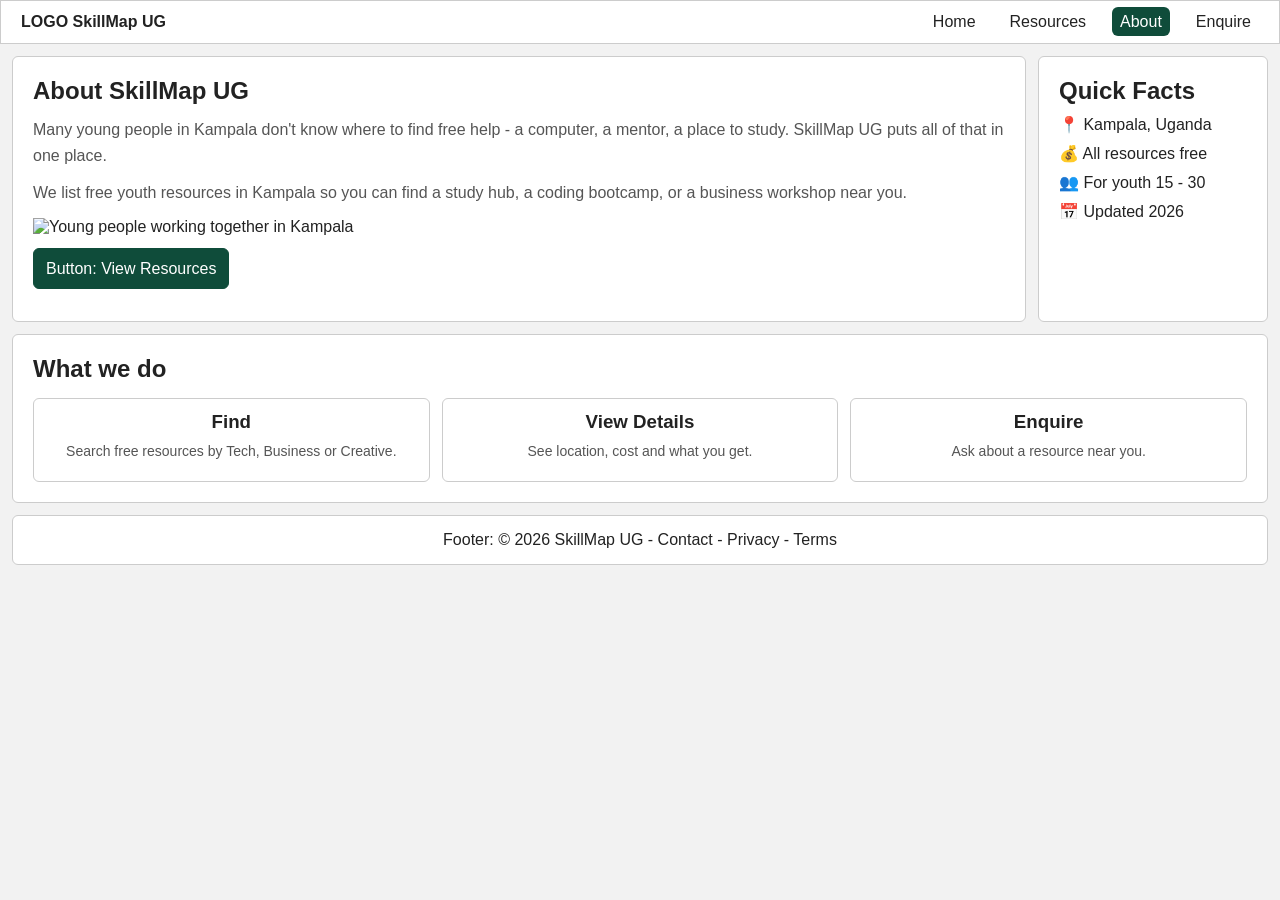
==== about.html @ 94534bfc "feat: Week 2 - build responsive pages to match wireframes" ====
<!DOCTYPE html>
<html lang="en">
<head>
  <meta charset="UTF-8">
  <meta name="viewport" content="width=device-width, initial-scale=1.0">
  <title>About - SkillMap UG</title>
  <link rel="stylesheet" href="style.css">
</head>
<body>

  <header class="header">
    <a href="index.html" class="logo">LOGO SkillMap UG</a>
    <nav class="nav" aria-label="Main Navigation">
      <ul>
        <li><a href="index.html">Home</a></li>
        <li><a href="index.html#resources">Resources</a></li>
        <li><a href="about.html" class="active">About</a></li>
        <li><a href="enquire.html">Enquire</a></li>
      </ul>
      <button class="menu-btn" aria-label="Open menu">☰</button>
    </nav>
  </header>

  <div class="page">
    <section class="hero">
      <h1>About SkillMap UG</h1>
      <p>Many young people in Kampala don't know where to find free help - a computer, a mentor, a place to study. SkillMap UG puts all of that in one place.</p>
      <p>We list free youth resources in Kampala so you can find a study hub, a coding bootcamp, or a business workshop near you.</p>
      <img src="https://images.unsplash.com/photo-1521737604893-d14cc237f11d?w=800" alt="Young people working together in Kampala" style="max-width:100%;height:auto;display:block;margin-top:12px;">
      <p><a href="index.html#resources" class="btn btn-main">Button: View Resources</a></p>
    </section>

    <aside class="filters">
      <h2>Quick Facts</h2>
      <label>📍 Kampala, Uganda</label>
      <label>💰 All resources free</label>
      <label>👥 For youth 15 - 30</label>
      <label>📅 Updated 2026</label>
    </aside>

    <section class="resources">
      <h2>What we do</h2>
      <div class="cards">
        <article class="card">
          <h3>Find</h3>
          <p>Search free resources by Tech, Business or Creative.</p>
        </article>
        <article class="card">
          <h3>View Details</h3>
          <p>See location, cost and what you get.</p>
        </article>
        <article class="card">
          <h3>Enquire</h3>
          <p>Ask about a resource near you.</p>
        </article>
      </div>
    </section>

    <footer class="footer">
      <p>Footer: © 2026 SkillMap UG - Contact - Privacy - Terms</p>
    </footer>
  </div>

  <nav class="bottom-nav" aria-label="Mobile navigation">
    <a href="index.html">⌂ Home</a>
    <a href="index.html#resources">🔖 Saved</a>
    <a href="enquire.html">👤 Profile</a>
  </nav>

</body>
</html>
---- style.css ----
/* SkillMap UG - Week 2 - wireframe1 desktop + wireframe2 mobile */
:root {
  --main: #0f4c3a;
  --light: #eef5f1;
  --bg: #f2f2f2;
  --white: #fff;
  --text: #222;
  --line: #ccc;
  --font: Arial, sans-serif;
  --gap: 12px;
  --padding: 20px;
  --radius: 6px;
  --border: 1px solid var(--line);
  --focus: 2px solid #ff8c00;
}

* { margin: 0; padding: 0; box-sizing: border-box; }
body { font-family: var(--font); background: var(--bg); color: var(--text); }
a:focus, button:focus, input:focus { outline: var(--focus); outline-offset: 2px; }

/* Desktop header - wireframe1 */
.header {
  background: var(--white);
  border: var(--border);
  padding: 12px var(--padding);
  display: flex;
  justify-content: space-between;
  align-items: center;
  max-width: 1440px;
  margin: 0 auto;
}
.logo { font-weight: bold; text-decoration: none; color: var(--text); }
.nav ul { list-style: none; display: flex; gap: 18px; }
.nav a { text-decoration: none; color: var(--text); padding: 6px 8px; }
.nav a.active { background: var(--main); color: white; border-radius: var(--radius); }
.menu-btn { display: none; background: none; border: none; font-size: 22px; }

/* Desktop layout - wireframe1 */
.page {
  max-width: 1440px; margin: 0 auto; padding: var(--gap);
  display: grid;
  grid-template-columns: 1fr 230px;
  grid-template-areas: "hero filters" "resources resources" "footer footer";
  gap: var(--gap);
}
.hero { grid-area: hero; background: var(--white); border: var(--border); padding: var(--padding); border-radius: var(--radius); }
.hero p { margin: 12px 0; line-height: 1.6; color: #555; }
.filters { grid-area: filters; background: var(--white); border: var(--border); padding: var(--padding); border-radius: var(--radius); }
.filters label { display: block; margin: 10px 0; }
.resources { grid-area: resources; background: var(--white); border: var(--border); padding: var(--padding); border-radius: var(--radius); }
.cards { display: grid; grid-template-columns: 1fr 1fr 1fr; gap: var(--gap); margin-top: 15px; }
.card { border: var(--border); padding: 12px; text-align: center; border-radius: var(--radius); }
.card img { max-width: 100%; height: auto; display: block; border: var(--border); margin-bottom: 10px; }
.card p { margin: 10px 0; color: #555; font-size: 14px; }
.btn { display: inline-block; border: 1px solid var(--text); padding: 7px 12px; text-decoration: none; color: var(--text); background: var(--white); border-radius: var(--radius); }
.btn-main { background: var(--main); color: white; border-color: var(--main); }
.footer { grid-area: footer; background: var(--white); border: var(--border); text-align: center; padding: 15px; border-radius: var(--radius); }

/* Search + pills - hidden on desktop, shown on phone (wireframe2) */
.search { display: none; }
.pills { display: none; }
.bottom-nav { display: none; }

/* 768px - tablet */
@media (max-width: 768px) {
  .page { grid-template-columns: 1fr; grid-template-areas: "hero" "filters" "resources" "footer"; }
  .cards { grid-template-columns: 1fr 1fr; }
}

/* 360px - phone - wireframe2 */
@media (max-width: 480px) {
  .nav ul { display: none; } /* hide desktop nav, show hamburger like wireframe2 */
  .menu-btn { display: block; }
  .page { padding: 8px; }
  .cards { grid-template-columns: 1fr; }
  .hero, .filters, .resources { padding: 15px; }

  /* show search + pills on phone */
  .search { display: block; margin: 12px 0; }
  .search input { width: 100%; padding: 10px; border: var(--border); border-radius: 20px; }
  .pills { display: flex; gap: 8px; flex-wrap: wrap; margin: 10px 0; }
  .pill { padding: 6px 12px; border: var(--border); background: var(--white); border-radius: 20px; }
  .pill.active { background: var(--main); color: white; }

  /* bottom nav on phone */
  .bottom-nav {
    display: flex; justify-content: space-around;
    position: sticky; bottom: 0;
    background: var(--white); border-top: var(--border);
    padding: 10px 0;
  }
  .bottom-nav a { text-decoration: none; color: var(--text); font-size: 14px; }
  .bottom-nav a.active { color: var(--main); font-weight: bold; }
}
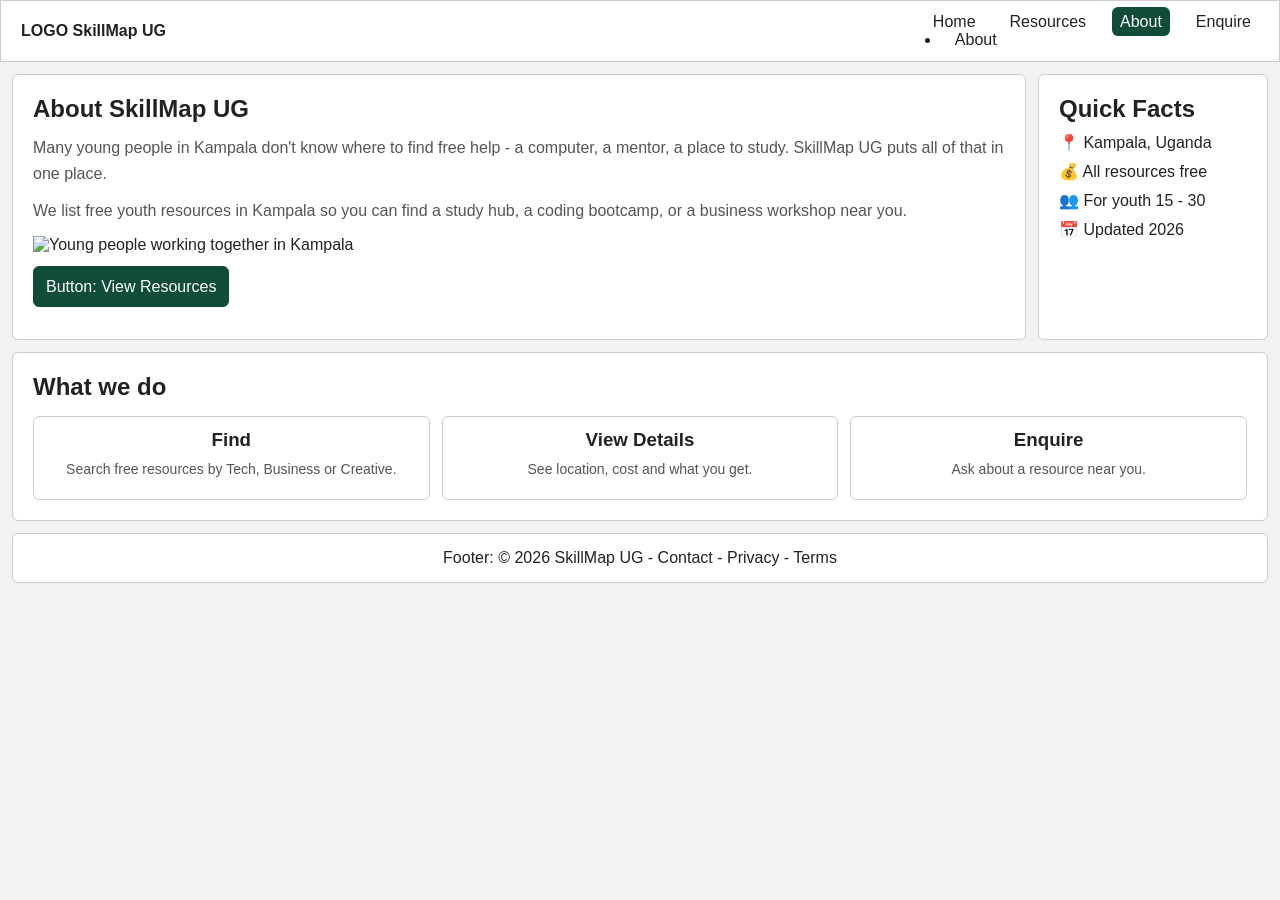
==== commit c8b4c80e: "Update resource pages and assets" ====
--- a/about.html
+++ b/about.html
@@ -17,8 +17,7 @@
         <li><a href="about.html" class="active">About</a></li>
         <li><a href="enquire.html">Enquire</a></li>
       </ul>
-      <button class="menu-btn" aria-label="Open menu">☰</button>
-    </nav>
+      <li><a href="about.html" aria-current="page">About</a></li>
   </header>
 
   <div class="page">
--- a/style.css
+++ b/style.css
@@ -91,4 +91,26 @@
   }
   .bottom-nav a { text-decoration: none; color: var(--text); font-size: 14px; }
   .bottom-nav a.active { color: var(--main); font-weight: bold; }
+}.bottom-nav a { text-decoration: none; color: var(--text); font-size: 14px; }
+.bottom-nav a.active { color: var(--main); font-weight: 700; }
+} 
+/* closes @media 480px */
+
+/* === WEEK 2 - 4. MOBILE MENU === */
+.menu-btn{display:none; border:1px solid #ccc; background:#fff; padding:8px 12px; border-radius:6px; cursor:pointer}
+
+@media (max-width:768px){
+  .nav ul{display:none}
+  .nav ul.open{display:flex; flex-direction:column; position:absolute; top:60px; right:16px; background:#fff; padding:16px; border:1px solid #ddd; border-radius:8px; z-index:20}
+  .menu-btn{display:block}
+}
+
+/* === WEEK 2 - 5. ACCESSIBILITY === */
+a:focus-visible, button:focus-visible, input:focus-visible, textarea:focus-visible, select:focus-visible{
+  outline:3px solid #ff6b35;
+  outline-offset:2px;
+}
+@media (prefers-reduced-motion: reduce){
+  html{scroll-behavior:auto}
+  *{animation:none !important; transition:none !important}
 }
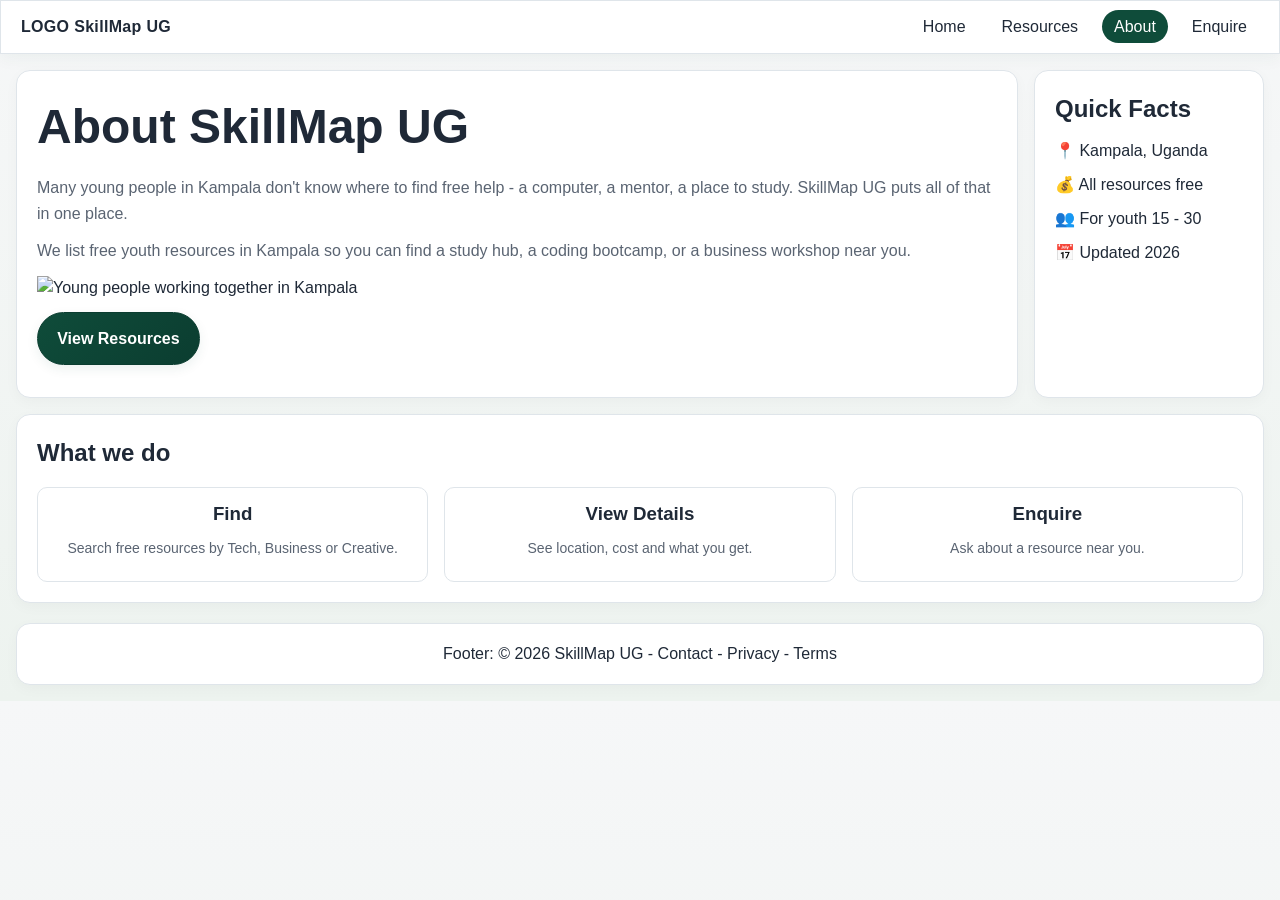
==== commit ef379ac0: "Week 3: Add working search and filter for resources" ====
--- a/about.html
+++ b/about.html
@@ -14,10 +14,10 @@
       <ul>
         <li><a href="index.html">Home</a></li>
         <li><a href="index.html#resources">Resources</a></li>
-        <li><a href="about.html" class="active">About</a></li>
+        <li><a href="about.html" class="active" aria-current="page">About</a></li>
         <li><a href="enquire.html">Enquire</a></li>
       </ul>
-      <li><a href="about.html" aria-current="page">About</a></li>
+    </nav>
   </header>
 
   <div class="page">
@@ -26,7 +26,7 @@
       <p>Many young people in Kampala don't know where to find free help - a computer, a mentor, a place to study. SkillMap UG puts all of that in one place.</p>
       <p>We list free youth resources in Kampala so you can find a study hub, a coding bootcamp, or a business workshop near you.</p>
       <img src="https://images.unsplash.com/photo-1521737604893-d14cc237f11d?w=800" alt="Young people working together in Kampala" style="max-width:100%;height:auto;display:block;margin-top:12px;">
-      <p><a href="index.html#resources" class="btn btn-main">Button: View Resources</a></p>
+      <p><a href="index.html#resources" class="btn btn-main">View Resources</a></p>
     </section>
 
     <aside class="filters">
--- a/style.css
+++ b/style.css
@@ -1,116 +1,262 @@
-/* SkillMap UG - Week 2 - wireframe1 desktop + wireframe2 mobile */
+/* SkillMap UG - wireframe desktop + mobile */
 :root {
   --main: #0f4c3a;
+  --main-dark: #0b3d30;
   --light: #eef5f1;
-  --bg: #f2f2f2;
+  --bg: #f3f4f6;
   --white: #fff;
-  --text: #222;
-  --line: #ccc;
+  --text: #1f2937;
+  --muted: #5a6472;
+  --line: #dfe5ea;
   --font: Arial, sans-serif;
-  --gap: 12px;
+  --gap: 16px;
   --padding: 20px;
-  --radius: 6px;
-  --border: 1px solid var(--line);
+  --radius: 14px;
+  --radius-sm: 10px;
   --focus: 2px solid #ff8c00;
 }
 
 * { margin: 0; padding: 0; box-sizing: border-box; }
-body { font-family: var(--font); background: var(--bg); color: var(--text); }
+body {
+  font-family: var(--font);
+  background: linear-gradient(180deg, #f6f7f8 0%, #edf3ef 100%);
+  color: var(--text);
+  line-height: 1.5;
+}
+a { text-decoration: none; }
 a:focus, button:focus, input:focus { outline: var(--focus); outline-offset: 2px; }
-
-/* Desktop header - wireframe1 */
+img { max-width: 100%; height: auto; display: block; }
+
 .header {
   background: var(--white);
-  border: var(--border);
-  padding: 12px var(--padding);
+  border: 1px solid var(--line);
+  box-shadow: 0 4px 16px rgba(15, 76, 58, 0.05);
+  position: sticky;
+  top: 0;
+  z-index: 30;
+  padding: 14px var(--padding);
   display: flex;
   justify-content: space-between;
   align-items: center;
   max-width: 1440px;
   margin: 0 auto;
 }
-.logo { font-weight: bold; text-decoration: none; color: var(--text); }
-.nav ul { list-style: none; display: flex; gap: 18px; }
-.nav a { text-decoration: none; color: var(--text); padding: 6px 8px; }
-.nav a.active { background: var(--main); color: white; border-radius: var(--radius); }
-.menu-btn { display: none; background: none; border: none; font-size: 22px; }
-
-/* Desktop layout - wireframe1 */
+.logo {
+  font-weight: 700;
+  color: var(--text);
+  letter-spacing: 0.02em;
+}
+.nav ul {
+  list-style: none;
+  display: flex;
+  gap: 12px;
+  align-items: center;
+}
+.nav a {
+  color: var(--text);
+  padding: 8px 12px;
+  border-radius: 999px;
+  transition: 0.2s ease;
+}
+.nav a:hover,
+.nav a:focus-visible {
+  background: var(--light);
+  color: var(--main);
+}
+.nav a.active {
+  background: var(--main);
+  color: var(--white);
+}
+.menu-btn {
+  display: none;
+  background: var(--white);
+  border: 1px solid var(--line);
+  color: var(--text);
+  font-size: 22px;
+  border-radius: 10px;
+  padding: 8px 12px;
+  cursor: pointer;
+}
+
 .page {
-  max-width: 1440px; margin: 0 auto; padding: var(--gap);
+  max-width: 1440px;
+  margin: 0 auto;
+  padding: var(--gap);
   display: grid;
   grid-template-columns: 1fr 230px;
   grid-template-areas: "hero filters" "resources resources" "footer footer";
   gap: var(--gap);
 }
-.hero { grid-area: hero; background: var(--white); border: var(--border); padding: var(--padding); border-radius: var(--radius); }
-.hero p { margin: 12px 0; line-height: 1.6; color: #555; }
-.filters { grid-area: filters; background: var(--white); border: var(--border); padding: var(--padding); border-radius: var(--radius); }
-.filters label { display: block; margin: 10px 0; }
-.resources { grid-area: resources; background: var(--white); border: var(--border); padding: var(--padding); border-radius: var(--radius); }
-.cards { display: grid; grid-template-columns: 1fr 1fr 1fr; gap: var(--gap); margin-top: 15px; }
-.card { border: var(--border); padding: 12px; text-align: center; border-radius: var(--radius); }
-.card img { max-width: 100%; height: auto; display: block; border: var(--border); margin-bottom: 10px; }
-.card p { margin: 10px 0; color: #555; font-size: 14px; }
-.btn { display: inline-block; border: 1px solid var(--text); padding: 7px 12px; text-decoration: none; color: var(--text); background: var(--white); border-radius: var(--radius); }
-.btn-main { background: var(--main); color: white; border-color: var(--main); }
-.footer { grid-area: footer; background: var(--white); border: var(--border); text-align: center; padding: 15px; border-radius: var(--radius); }
-
-/* Search + pills - hidden on desktop, shown on phone (wireframe2) */
+.hero,
+.filters,
+.resources,
+.footer {
+  background: var(--white);
+  border: 1px solid var(--line);
+  border-radius: var(--radius);
+  box-shadow: 0 4px 14px rgba(17, 24, 39, 0.03);
+}
+.hero { grid-area: hero; padding: var(--padding); }
+.hero h1 { margin-bottom: 10px; font-size: clamp(2rem, 4vw, 3rem); }
+.hero p { margin: 12px 0; color: var(--muted); line-height: 1.6; }
+.filters {
+  grid-area: filters;
+  padding: var(--padding);
+}
+.filters h2 { margin-bottom: 12px; }
+.filters label {
+  display: block;
+  margin: 10px 0;
+  color: var(--text);
+}
+.resources {
+  grid-area: resources;
+  padding: var(--padding);
+}
+.cards {
+  display: grid;
+  grid-template-columns: repeat(3, minmax(0, 1fr));
+  gap: var(--gap);
+  margin-top: 16px;
+}
+.card {
+  border: 1px solid var(--line);
+  background: #fff;
+  border-radius: var(--radius-sm);
+  padding: 12px;
+  text-align: center;
+}
+.card img {
+  border-radius: 10px;
+  border: 1px solid var(--line);
+  margin: 0 auto 10px;
+}
+.card h3 { margin-bottom: 8px; }
+.card p { margin: 10px 0; color: var(--muted); font-size: 14px; }
+
+.btn, button.btn {
+  display: inline-flex;
+  align-items: center;
+  justify-content: center;
+  gap: 8px;
+  border: 1px solid var(--main);
+  background: var(--white);
+  color: var(--main);
+  padding: 0.8rem 1.2rem;
+  border-radius: 999px;
+  font-weight: 700;
+  text-decoration: none;
+  cursor: pointer;
+  transition: transform 0.18s ease, box-shadow 0.18s ease, background 0.18s ease;
+  box-shadow: 0 4px 12px rgba(15, 76, 58, 0.08);
+}
+.btn:hover,
+button.btn:hover,
+.btn:focus-visible,
+button.btn:focus-visible {
+  transform: translateY(-1px);
+  box-shadow: 0 8px 18px rgba(15, 76, 58, 0.12);
+}
+.btn-main,
+button.btn-main {
+  background: linear-gradient(135deg, var(--main) 0%, var(--main-dark) 100%);
+  color: var(--white);
+  border-color: var(--main-dark);
+}
+.btn-main:hover,
+button.btn-main:hover,
+.btn-main:focus-visible,
+button.btn-main:focus-visible {
+  background: linear-gradient(135deg, var(--main-dark) 0%, var(--main) 100%);
+}
+.footer {
+  grid-area: footer;
+  text-align: center;
+  padding: 18px;
+  margin-top: 4px;
+}
+
 .search { display: none; }
 .pills { display: none; }
 .bottom-nav { display: none; }
 
-/* 768px - tablet */
 @media (max-width: 768px) {
   .page { grid-template-columns: 1fr; grid-template-areas: "hero" "filters" "resources" "footer"; }
   .cards { grid-template-columns: 1fr 1fr; }
 }
 
-/* 360px - phone - wireframe2 */
 @media (max-width: 480px) {
-  .nav ul { display: none; } /* hide desktop nav, show hamburger like wireframe2 */
+  .nav ul { display: none; }
+  .nav ul.open {
+    display: flex;
+    flex-direction: column;
+    position: absolute;
+    top: calc(100% + 8px);
+    right: var(--padding);
+    background: var(--white);
+    padding: 16px;
+    border: 1px solid var(--line);
+    border-radius: 12px;
+    z-index: 20;
+    min-width: 180px;
+    box-shadow: 0 12px 24px rgba(15, 76, 58, 0.08);
+  }
   .menu-btn { display: block; }
   .page { padding: 8px; }
   .cards { grid-template-columns: 1fr; }
   .hero, .filters, .resources { padding: 15px; }
-
-  /* show search + pills on phone */
   .search { display: block; margin: 12px 0; }
-  .search input { width: 100%; padding: 10px; border: var(--border); border-radius: 20px; }
-  .pills { display: flex; gap: 8px; flex-wrap: wrap; margin: 10px 0; }
-  .pill { padding: 6px 12px; border: var(--border); background: var(--white); border-radius: 20px; }
-  .pill.active { background: var(--main); color: white; }
-
-  /* bottom nav on phone */
+  .search input {
+    width: 100%;
+    padding: 10px 12px;
+    border: 1px solid var(--line);
+    border-radius: 999px;
+  }
+  .pills {
+    display: flex;
+    gap: 8px;
+    flex-wrap: wrap;
+    margin: 10px 0 16px;
+  }
+  .pill {
+    padding: 7px 12px;
+    border: 1px solid var(--line);
+    background: var(--white);
+    border-radius: 999px;
+    color: var(--text);
+    cursor: pointer;
+  }
+  .pill.active {
+    background: var(--main);
+    color: var(--white);
+    border-color: var(--main);
+  }
   .bottom-nav {
-    display: flex; justify-content: space-around;
-    position: sticky; bottom: 0;
-    background: var(--white); border-top: var(--border);
+    display: flex;
+    justify-content: space-around;
+    position: sticky;
+    bottom: 0;
+    background: var(--white);
+    border-top: 1px solid var(--line);
     padding: 10px 0;
-  }
-  .bottom-nav a { text-decoration: none; color: var(--text); font-size: 14px; }
-  .bottom-nav a.active { color: var(--main); font-weight: bold; }
-}.bottom-nav a { text-decoration: none; color: var(--text); font-size: 14px; }
-.bottom-nav a.active { color: var(--main); font-weight: 700; }
-} 
-/* closes @media 480px */
-
-/* === WEEK 2 - 4. MOBILE MENU === */
-.menu-btn{display:none; border:1px solid #ccc; background:#fff; padding:8px 12px; border-radius:6px; cursor:pointer}
-
-@media (max-width:768px){
-  .nav ul{display:none}
-  .nav ul.open{display:flex; flex-direction:column; position:absolute; top:60px; right:16px; background:#fff; padding:16px; border:1px solid #ddd; border-radius:8px; z-index:20}
-  .menu-btn{display:block}
-}
-
-/* === WEEK 2 - 5. ACCESSIBILITY === */
-a:focus-visible, button:focus-visible, input:focus-visible, textarea:focus-visible, select:focus-visible{
-  outline:3px solid #ff6b35;
-  outline-offset:2px;
-}
-@media (prefers-reduced-motion: reduce){
-  html{scroll-behavior:auto}
-  *{animation:none !important; transition:none !important}
+    z-index: 10;
+  }
+  .bottom-nav a {
+    color: var(--text);
+    font-size: 14px;
+    text-decoration: none;
+  }
+  .bottom-nav a.active {
+    color: var(--main);
+    font-weight: 700;
+  }
+}
+
+a:focus-visible, button:focus-visible, input:focus-visible, textarea:focus-visible, select:focus-visible {
+  outline: 3px solid #ff6b35;
+  outline-offset: 2px;
+}
+@media (prefers-reduced-motion: reduce) {
+  html { scroll-behavior: auto; }
+  * { animation: none !important; transition: none !important; }
 }
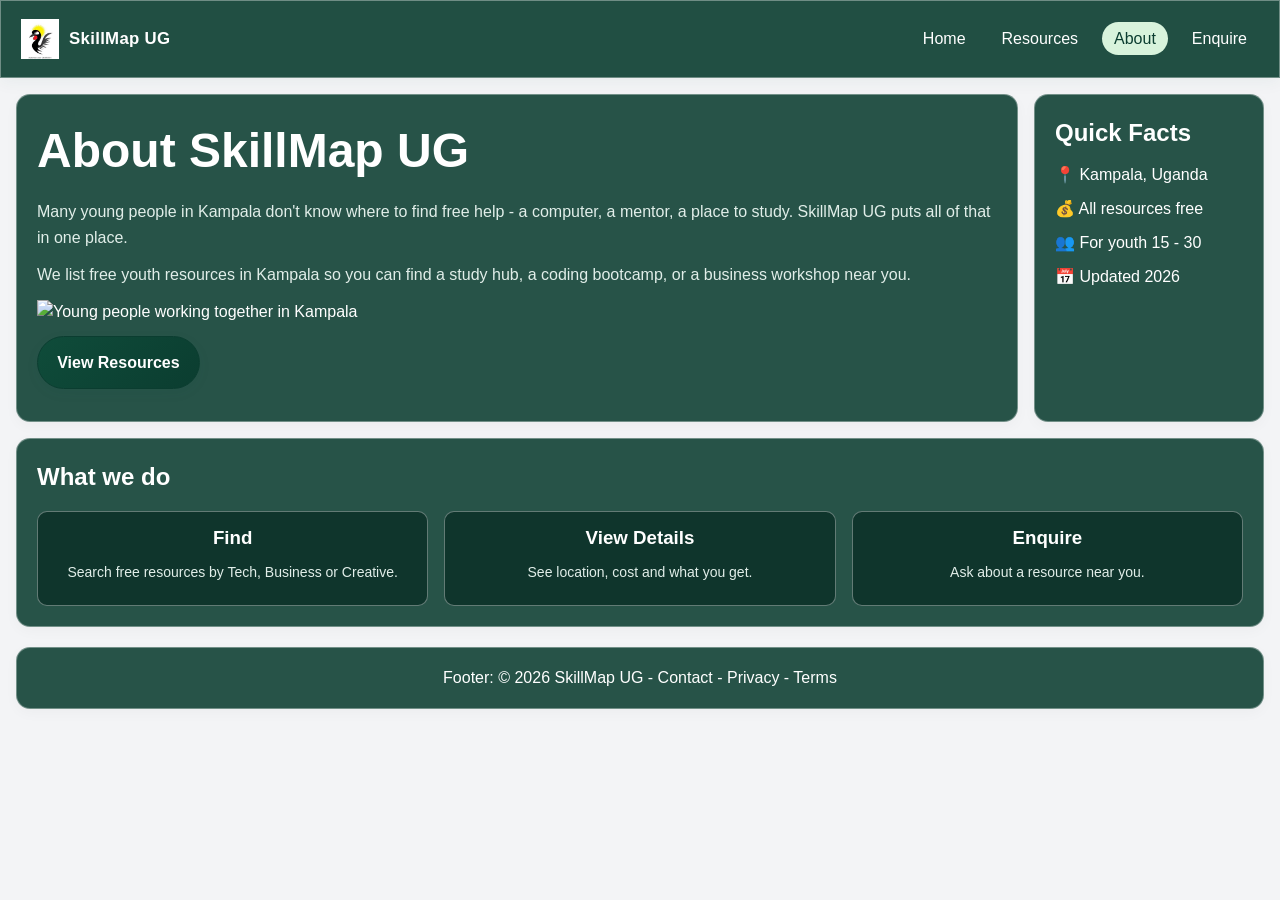
==== commit 432fd7e7: "Add SkillMap site updates and slideshow" ====
--- a/about.html
+++ b/about.html
@@ -5,11 +5,17 @@
   <meta name="viewport" content="width=device-width, initial-scale=1.0">
   <title>About - SkillMap UG</title>
   <link rel="stylesheet" href="style.css">
+  <link rel="stylesheet" href="background-slideshow.css">
 </head>
 <body>
+  <div class="background-slideshow" aria-hidden="true">
+    <div class="background-slide"></div>
+    <div class="background-slide"></div>
+    <div class="background-slide"></div>
+  </div>
 
   <header class="header">
-    <a href="index.html" class="logo">LOGO SkillMap UG</a>
+    <a href="index.html" class="logo"><img src="assets/skillmaplogo.jpg" alt=""><span>SkillMap UG</span></a>
     <nav class="nav" aria-label="Main Navigation">
       <ul>
         <li><a href="index.html">Home</a></li>
--- a/style.css
+++ b/style.css
@@ -19,7 +19,7 @@
 * { margin: 0; padding: 0; box-sizing: border-box; }
 body {
   font-family: var(--font);
-  background: linear-gradient(180deg, #f6f7f8 0%, #edf3ef 100%);
+  background: linear-gradient(rgba(243, 244, 246, 0.18), rgba(237, 243, 239, 0.18)), url("assets/background.jpg") center / cover fixed;
   color: var(--text);
   line-height: 1.5;
 }
@@ -28,8 +28,8 @@
 img { max-width: 100%; height: auto; display: block; }
 
 .header {
-  background: var(--white);
-  border: 1px solid var(--line);
+  background: rgba(11, 61, 48, 0.9);
+  border: 1px solid rgba(255, 255, 255, 0.35);
   box-shadow: 0 4px 16px rgba(15, 76, 58, 0.05);
   position: sticky;
   top: 0;
@@ -42,9 +42,20 @@
   margin: 0 auto;
 }
 .logo {
+  display: inline-flex;
+  align-items: center;
+  gap: 10px;
+  text-decoration: none;
   font-weight: 700;
-  color: var(--text);
+  color: var(--white);
   letter-spacing: 0.02em;
+}
+.logo span { font-size: 1.05rem; }
+.logo img {
+  width: 38px;
+  height: 48px;
+  object-fit: contain;
+  border-radius: 4px;
 }
 .nav ul {
   list-style: none;
@@ -53,7 +64,7 @@
   align-items: center;
 }
 .nav a {
-  color: var(--text);
+  color: var(--white);
   padding: 8px 12px;
   border-radius: 999px;
   transition: 0.2s ease;
@@ -64,8 +75,8 @@
   color: var(--main);
 }
 .nav a.active {
-  background: var(--main);
-  color: var(--white);
+  background: #d8f3dc;
+  color: var(--main-dark);
 }
 .menu-btn {
   display: none;
@@ -90,15 +101,17 @@
 .hero,
 .filters,
 .resources,
-.footer {
-  background: var(--white);
-  border: 1px solid var(--line);
+.footer,
+.page > footer {
+  background: rgba(11, 61, 48, 0.88);
+  border: 1px solid rgba(255, 255, 255, 0.35);
   border-radius: var(--radius);
   box-shadow: 0 4px 14px rgba(17, 24, 39, 0.03);
+  color: var(--white);
 }
 .hero { grid-area: hero; padding: var(--padding); }
 .hero h1 { margin-bottom: 10px; font-size: clamp(2rem, 4vw, 3rem); }
-.hero p { margin: 12px 0; color: var(--muted); line-height: 1.6; }
+.hero p { margin: 12px 0; color: #e1eee9; line-height: 1.6; }
 .filters {
   grid-area: filters;
   padding: var(--padding);
@@ -107,7 +120,7 @@
 .filters label {
   display: block;
   margin: 10px 0;
-  color: var(--text);
+  color: var(--white);
 }
 .resources {
   grid-area: resources;
@@ -120,11 +133,12 @@
   margin-top: 16px;
 }
 .card {
-  border: 1px solid var(--line);
-  background: #fff;
+  border: 1px solid rgba(255, 255, 255, 0.35);
+  background: rgba(5, 39, 31, 0.68);
   border-radius: var(--radius-sm);
   padding: 12px;
   text-align: center;
+  color: var(--white);
 }
 .card img {
   border-radius: 10px;
@@ -132,7 +146,7 @@
   margin: 0 auto 10px;
 }
 .card h3 { margin-bottom: 8px; }
-.card p { margin: 10px 0; color: var(--muted); font-size: 14px; }
+.card p { margin: 10px 0; color: #e1eee9; font-size: 14px; }
 
 .btn, button.btn {
   display: inline-flex;
@@ -175,6 +189,27 @@
   padding: 18px;
   margin-top: 4px;
 }
+.enquire-form {
+  padding: var(--padding);
+  color: var(--white);
+  background: rgba(11, 61, 48, 0.92);
+  border: 1px solid rgba(255, 255, 255, 0.35);
+  border-radius: var(--radius);
+  box-shadow: 0 4px 14px rgba(17, 24, 39, 0.08);
+}
+.enquire-form p { margin-bottom: 16px; }
+.enquire-form label { color: var(--white); font-weight: 600; }
+.enquire-form input,
+.enquire-form select,
+.enquire-form textarea {
+  width: 100%;
+  padding: 10px 12px;
+  border: 1px solid var(--line);
+  border-radius: 8px;
+  background: var(--white);
+  color: var(--text);
+}
+.enquire-form textarea { resize: vertical; }
 
 .search { display: none; }
 .pills { display: none; }
@@ -201,55 +236,66 @@
     min-width: 180px;
     box-shadow: 0 12px 24px rgba(15, 76, 58, 0.08);
   }
+  .nav ul.open a { color: var(--text); }
   .menu-btn { display: block; }
   .page { padding: 8px; }
   .cards { grid-template-columns: 1fr; }
   .hero, .filters, .resources { padding: 15px; }
   .search { display: block; margin: 12px 0; }
-  .search input {
-    width: 100%;
-    padding: 10px 12px;
-    border: 1px solid var(--line);
-    border-radius: 999px;
+  .search-box {
+    position: relative;
+    max-width: 720px;
   }
-  .pills {
-    display: flex;
-    gap: 8px;
-    flex-wrap: wrap;
-    margin: 10px 0 16px;
+  .search-box #search-input { height: 52px; padding: 0 82px 0 48px; border: 1px solid rgba(255,255,255,.48); border-radius: 999px; background: rgba(255,255,255,.96); color: #17231f; box-shadow: 0 8px 24px rgba(6,48,37,.12); }
+.search-box #search-input::-webkit-search-cancel-button { display: none; }
+.search-box #search-input::placeholder { color: #718078; }
+.search-box #search-input:focus { border-color: #ff8c00; background: #fff; box-shadow: 0 0 0 4px rgba(255,140,0,.18), 0 10px 28px rgba(6,48,37,.16); outline: none; }
+  .search-icon {
+    position: absolute;
+    left: 17px;
+    top: 27px;
+    width: 20px;
+    height: 20px;
+    color: var(--main);
+    transform: translateY(-50%);
+    z-index: 2;
+    pointer-events: none;
   }
-  .pill {
-    padding: 7px 12px;
-    border: 1px solid var(--line);
-    background: var(--white);
-    border-radius: 999px;
-    color: var(--text);
+  .search-shortcut {
+    position: absolute;
+    right: 16px;
+    top: 27px;
+    transform: translateY(-50%);
+    min-width: 27px;
+    height: 27px;
+    display: grid;
+    place-items: center;
+    border: 1px solid #d7dfdb;
+    border-bottom-width: 3px;
+    border-radius: 7px;
+    background: #f4f7f5;
+    color: #66736d;
+    font: 700 13px/1 var(--font);
+    pointer-events: none;
+  }
+  .search-clear {
+    position: absolute;
+    right: 12px;
+    top: 27px;
+    width: 34px;
+    height: 34px;
+    padding: 7px;
+    transform: translateY(-50%);
+    border: 0;
+    border-radius: 50%;
+    background: #edf3f0;
+    color: #405149;
     cursor: pointer;
+    z-index: 3;
   }
-  .pill.active {
-    background: var(--main);
-    color: var(--white);
-    border-color: var(--main);
-  }
-  .bottom-nav {
-    display: flex;
-    justify-content: space-around;
-    position: sticky;
-    bottom: 0;
-    background: var(--white);
-    border-top: 1px solid var(--line);
-    padding: 10px 0;
-    z-index: 10;
-  }
-  .bottom-nav a {
-    color: var(--text);
-    font-size: 14px;
-    text-decoration: none;
-  }
-  .bottom-nav a.active {
-    color: var(--main);
-    font-weight: 700;
-  }
+  .search-clear:not([hidden]) + .search-shortcut { display: none; }
+  .search-clear:hover { background: #dde8e3; color: var(--main-dark); }
+  .search-clear svg { width: 100%; height: 100%; }
 }
 
 a:focus-visible, button:focus-visible, input:focus-visible, textarea:focus-visible, select:focus-visible {
@@ -259,4 +305,1723 @@
 @media (prefers-reduced-motion: reduce) {
   html { scroll-behavior: auto; }
   * { animation: none !important; transition: none !important; }
+}
+/* Week 3 fixes */
+#search-input {
+  width: 100%;
+  height: 52px;
+  padding: 0 82px 0 48px;
+  margin: 12px 0 10px;
+  display: block;
+  border: 1px solid rgba(255, 255, 255, 0.48);
+  border-radius: 999px;
+  background: rgba(255, 255, 255, 0.96);
+  color: #17231f;
+  font-size: 1rem;
+  box-sizing: border-box;
+  box-shadow: 0 8px 24px rgba(6, 48, 37, 0.12);
+  transition: border-color 0.18s ease, box-shadow 0.18s ease, background 0.18s ease;
+  appearance: none;
+}
+#search-input::-webkit-search-cancel-button { display: none; }
+#search-input::placeholder { color: #718078; }
+#search-input:focus {
+  border-color: #ff8c00;
+  background: #fff;
+  box-shadow: 0 0 0 4px rgba(255, 140, 0, 0.18), 0 10px 28px rgba(6, 48, 37, 0.16);
+  outline: none;
+}
+.search-box {
+  position: relative;
+  max-width: 720px;
+}
+.search-icon {
+  position: absolute;
+  left: 17px;
+  top: 27px;
+  width: 20px;
+  height: 20px;
+  color: var(--main);
+  transform: translateY(-50%);
+  z-index: 2;
+  pointer-events: none;
+}
+.search-box #search-input {
+  height: 52px;
+  padding: 0 82px 0 48px;
+  border: 1px solid rgba(255, 255, 255, 0.48);
+  border-radius: 999px;
+  background: rgba(255, 255, 255, 0.96);
+  color: #17231f;
+  box-shadow: 0 8px 24px rgba(6, 48, 37, 0.12);
+}
+.search-box #search-input:focus {
+  border-color: #ff8c00;
+  background: #fff;
+  box-shadow: 0 0 0 4px rgba(255, 140, 0, 0.18), 0 10px 28px rgba(6, 48, 37, 0.16);
+  outline: none;
+}
+.search-shortcut {
+  position: absolute;
+  right: 16px;
+  top: 27px;
+  min-width: 27px;
+  height: 27px;
+  display: grid;
+  place-items: center;
+  transform: translateY(-50%);
+  border: 1px solid #d7dfdb;
+  border-bottom-width: 3px;
+  border-radius: 7px;
+  background: #f4f7f5;
+  color: #66736d;
+  font: 700 13px/1 var(--font);
+  pointer-events: none;
+}
+.search-clear {
+  position: absolute;
+  right: 12px;
+  top: 27px;
+  width: 34px;
+  height: 34px;
+  padding: 7px;
+  transform: translateY(-50%);
+  border: 0;
+  border-radius: 50%;
+  background: #edf3f0;
+  color: #405149;
+  cursor: pointer;
+  z-index: 3;
+}
+.search-clear:not([hidden]) + .search-shortcut {
+  display: none;
+}
+.search-clear:hover {
+  background: #dde8e3;
+  color: var(--main-dark);
+}
+.search-clear svg {
+  width: 100%;
+  height: 100%;
+}
+}
+
+a:focus-visible, button:focus-visible, input:focus-visible, textarea:focus-visible, select:focus-visible {
+  outline: 3px solid #ff6b35;
+  outline-offset: 2px;
+}
+@media (prefers-reduced-motion: reduce) {
+  html { scroll-behavior: auto; }
+  * { animation: none !important; transition: none !important; }
+}
+/* Week 3 fixes */
+#search-input {
+  width: 100%;
+  height: 52px;
+  padding: 0 82px 0 48px;
+  margin: 12px 0 10px;
+  display: block;
+  border: 1px solid rgba(255, 255, 255, 0.48);
+  border-radius: 999px;
+  background: rgba(255, 255, 255, 0.96);
+  color: #17231f;
+  font-size: 1rem;
+  box-sizing: border-box;
+  box-shadow: 0 8px 24px rgba(6, 48, 37, 0.12);
+  transition: border-color 0.18s ease, box-shadow 0.18s ease, background 0.18s ease;
+  appearance: none;
+}
+#search-input::-webkit-search-cancel-button { display: none; }
+#search-input::placeholder { color: #718078; }
+#search-input:focus {
+  border-color: #ff8c00;
+  background: #fff;
+  box-shadow: 0 0 0 4px rgba(255, 140, 0, 0.18), 0 10px 28px rgba(6, 48, 37, 0.16);
+  outline: none;
+}
+.search-box {
+  position: relative;
+  max-width: 720px;
+}
+.search-icon {
+  position: absolute;
+  left: 17px;
+  top: 27px;
+  width: 20px;
+  height: 20px;
+  color: var(--main);
+  transform: translateY(-50%);
+  z-index: 2;
+  pointer-events: none;
+}
+.search-box #search-input {
+  height: 52px;
+  padding: 0 82px 0 48px;
+  border: 1px solid rgba(255, 255, 255, 0.48);
+  border-radius: 999px;
+  background: rgba(255, 255, 255, 0.96);
+  color: #17231f;
+  box-shadow: 0 8px 24px rgba(6, 48, 37, 0.12);
+}
+.search-box #search-input:focus {
+  border-color: #ff8c00;
+  background: #fff;
+  box-shadow: 0 0 0 4px rgba(255, 140, 0, 0.18), 0 10px 28px rgba(6, 48, 37, 0.16);
+  outline: none;
+}
+.search-shortcut {
+  position: absolute;
+  right: 16px;
+  top: 27px;
+  min-width: 27px;
+  height: 27px;
+  display: grid;
+  place-items: center;
+  transform: translateY(-50%);
+  border: 1px solid #d7dfdb;
+  border-bottom-width: 3px;
+  border-radius: 7px;
+  background: #f4f7f5;
+  color: #66736d;
+  font: 700 13px/1 var(--font);
+  pointer-events: none;
+}
+.search-clear {
+  position: absolute;
+  right: 12px;
+  top: 27px;
+  width: 34px;
+  height: 34px;
+  padding: 7px;
+  transform: translateY(-50%);
+  border: 0;
+  border-radius: 50%;
+  background: #edf3f0;
+  color: #405149;
+  cursor: pointer;
+  z-index: 3;
+}
+.search-clear:not([hidden]) + .search-shortcut {
+  display: none;
+}
+.search-clear:hover {
+  background: #dde8e3;
+  color: var(--main-dark);
+}
+.search-clear svg {
+  width: 100%;
+  height: 100%;
+}
+}
+
+a:focus-visible, button:focus-visible, input:focus-visible, textarea:focus-visible, select:focus-visible {
+  outline: 3px solid #ff6b35;
+  outline-offset: 2px;
+}
+@media (prefers-reduced-motion: reduce) {
+  html { scroll-behavior: auto; }
+  * { animation: none !important; transition: none !important; }
+}
+/* Week 3 fixes */
+#search-input {
+  width: 100%;
+  height: 52px;
+  padding: 0 82px 0 48px;
+  margin: 12px 0 10px;
+  display: block;
+  border: 1px solid rgba(255, 255, 255, 0.48);
+  border-radius: 999px;
+  background: rgba(255, 255, 255, 0.96);
+  color: #17231f;
+  font-size: 1rem;
+  box-sizing: border-box;
+  box-shadow: 0 8px 24px rgba(6, 48, 37, 0.12);
+  transition: border-color 0.18s ease, box-shadow 0.18s ease, background 0.18s ease;
+  appearance: none;
+}
+#search-input::-webkit-search-cancel-button { display: none; }
+#search-input::placeholder { color: #718078; }
+#search-input:focus {
+  border-color: #ff8c00;
+  background: #fff;
+  box-shadow: 0 0 0 4px rgba(255, 140, 0, 0.18), 0 10px 28px rgba(6, 48, 37, 0.16);
+  outline: none;
+}
+.search-box {
+  position: relative;
+  max-width: 720px;
+}
+.search-icon {
+  position: absolute;
+  left: 17px;
+  top: 27px;
+  width: 20px;
+  height: 20px;
+  color: var(--main);
+  transform: translateY(-50%);
+  z-index: 2;
+  pointer-events: none;
+}
+.search-box #search-input {
+  height: 52px;
+  padding: 0 82px 0 48px;
+  border: 1px solid rgba(255, 255, 255, 0.48);
+  border-radius: 999px;
+  background: rgba(255, 255, 255, 0.96);
+  color: #17231f;
+  box-shadow: 0 8px 24px rgba(6, 48, 37, 0.12);
+}
+.search-box #search-input:focus {
+  border-color: #ff8c00;
+  background: #fff;
+  box-shadow: 0 0 0 4px rgba(255, 140, 0, 0.18), 0 10px 28px rgba(6, 48, 37, 0.16);
+  outline: none;
+}
+.search-shortcut {
+  position: absolute;
+  right: 16px;
+  top: 27px;
+  min-width: 27px;
+  height: 27px;
+  display: grid;
+  place-items: center;
+  transform: translateY(-50%);
+  border: 1px solid #d7dfdb;
+  border-bottom-width: 3px;
+  border-radius: 7px;
+  background: #f4f7f5;
+  color: #66736d;
+  font: 700 13px/1 var(--font);
+  pointer-events: none;
+}
+.search-clear {
+  position: absolute;
+  right: 12px;
+  top: 27px;
+  width: 34px;
+  height: 34px;
+  padding: 7px;
+  transform: translateY(-50%);
+  border: 0;
+  border-radius: 50%;
+  background: #edf3f0;
+  color: #405149;
+  cursor: pointer;
+  z-index: 3;
+}
+.search-clear:not([hidden]) + .search-shortcut {
+  display: none;
+}
+.search-clear:hover {
+  background: #dde8e3;
+  color: var(--main-dark);
+}
+.search-clear svg {
+  width: 100%;
+  height: 100%;
+}
+}
+
+a:focus-visible, button:focus-visible, input:focus-visible, textarea:focus-visible, select:focus-visible {
+  outline: 3px solid #ff6b35;
+  outline-offset: 2px;
+}
+@media (prefers-reduced-motion: reduce) {
+  html { scroll-behavior: auto; }
+  * { animation: none !important; transition: none !important; }
+}
+/* Week 3 fixes */
+#search-input {
+  width: 100%;
+  height: 52px;
+  padding: 0 82px 0 48px;
+  margin: 12px 0 10px;
+  display: block;
+  border: 1px solid rgba(255, 255, 255, 0.48);
+  border-radius: 999px;
+  background: rgba(255, 255, 255, 0.96);
+  color: #17231f;
+  font-size: 1rem;
+  box-sizing: border-box;
+  box-shadow: 0 8px 24px rgba(6, 48, 37, 0.12);
+  transition: border-color 0.18s ease, box-shadow 0.18s ease, background 0.18s ease;
+  appearance: none;
+}
+#search-input::-webkit-search-cancel-button { display: none; }
+#search-input::placeholder { color: #718078; }
+#search-input:focus {
+  border-color: #ff8c00;
+  background: #fff;
+  box-shadow: 0 0 0 4px rgba(255, 140, 0, 0.18), 0 10px 28px rgba(6, 48, 37, 0.16);
+  outline: none;
+}
+.search-box {
+  position: relative;
+  max-width: 720px;
+}
+.search-icon {
+  position: absolute;
+  left: 17px;
+  top: 27px;
+  width: 20px;
+  height: 20px;
+  color: var(--main);
+  transform: translateY(-50%);
+  z-index: 2;
+  pointer-events: none;
+}
+.search-box #search-input {
+  height: 52px;
+  padding: 0 82px 0 48px;
+  border: 1px solid rgba(255, 255, 255, 0.48);
+  border-radius: 999px;
+  background: rgba(255, 255, 255, 0.96);
+  color: #17231f;
+  box-shadow: 0 8px 24px rgba(6, 48, 37, 0.12);
+}
+.search-box #search-input:focus {
+  border-color: #ff8c00;
+  background: #fff;
+  box-shadow: 0 0 0 4px rgba(255, 140, 0, 0.18), 0 10px 28px rgba(6, 48, 37, 0.16);
+  outline: none;
+}
+.search-shortcut {
+  position: absolute;
+  right: 16px;
+  top: 27px;
+  min-width: 27px;
+  height: 27px;
+  display: grid;
+  place-items: center;
+  transform: translateY(-50%);
+  border: 1px solid #d7dfdb;
+  border-bottom-width: 3px;
+  border-radius: 7px;
+  background: #f4f7f5;
+  color: #66736d;
+  font: 700 13px/1 var(--font);
+  pointer-events: none;
+}
+.search-clear {
+  position: absolute;
+  right: 12px;
+  top: 27px;
+  width: 34px;
+  height: 34px;
+  padding: 7px;
+  transform: translateY(-50%);
+  border: 0;
+  border-radius: 50%;
+  background: #edf3f0;
+  color: #405149;
+  cursor: pointer;
+  z-index: 3;
+}
+.search-clear:not([hidden]) + .search-shortcut {
+  display: none;
+}
+.search-clear:hover {
+  background: #dde8e3;
+  color: var(--main-dark);
+}
+.search-clear svg {
+  width: 100%;
+  height: 100%;
+}
+}
+
+a:focus-visible, button:focus-visible, input:focus-visible, textarea:focus-visible, select:focus-visible {
+  outline: 3px solid #ff6b35;
+  outline-offset: 2px;
+}
+@media (prefers-reduced-motion: reduce) {
+  html { scroll-behavior: auto; }
+  * { animation: none !important; transition: none !important; }
+}
+/* Week 3 fixes */
+#search-input {
+  width: 100%;
+  height: 52px;
+  padding: 0 82px 0 48px;
+  margin: 12px 0 10px;
+  display: block;
+  border: 1px solid rgba(255, 255, 255, 0.48);
+  border-radius: 999px;
+  background: rgba(255, 255, 255, 0.96);
+  color: #17231f;
+  font-size: 1rem;
+  box-sizing: border-box;
+  box-shadow: 0 8px 24px rgba(6, 48, 37, 0.12);
+  transition: border-color 0.18s ease, box-shadow 0.18s ease, background 0.18s ease;
+  appearance: none;
+}
+#search-input::-webkit-search-cancel-button { display: none; }
+#search-input::placeholder { color: #718078; }
+#search-input:focus {
+  border-color: #ff8c00;
+  background: #fff;
+  box-shadow: 0 0 0 4px rgba(255, 140, 0, 0.18), 0 10px 28px rgba(6, 48, 37, 0.16);
+  outline: none;
+}
+.search-box {
+  position: relative;
+  max-width: 720px;
+}
+.search-icon {
+  position: absolute;
+  left: 17px;
+  top: 27px;
+  width: 20px;
+  height: 20px;
+  color: var(--main);
+  transform: translateY(-50%);
+  z-index: 2;
+  pointer-events: none;
+}
+.search-box #search-input {
+  height: 52px;
+  padding: 0 82px 0 48px;
+  border: 1px solid rgba(255, 255, 255, 0.48);
+  border-radius: 999px;
+  background: rgba(255, 255, 255, 0.96);
+  color: #17231f;
+  box-shadow: 0 8px 24px rgba(6, 48, 37, 0.12);
+}
+.search-box #search-input:focus {
+  border-color: #ff8c00;
+  background: #fff;
+  box-shadow: 0 0 0 4px rgba(255, 140, 0, 0.18), 0 10px 28px rgba(6, 48, 37, 0.16);
+  outline: none;
+}
+.search-shortcut {
+  position: absolute;
+  right: 16px;
+  top: 27px;
+  min-width: 27px;
+  height: 27px;
+  display: grid;
+  place-items: center;
+  transform: translateY(-50%);
+  border: 1px solid #d7dfdb;
+  border-bottom-width: 3px;
+  border-radius: 7px;
+  background: #f4f7f5;
+  color: #66736d;
+  font: 700 13px/1 var(--font);
+  pointer-events: none;
+}
+.search-clear {
+  position: absolute;
+  right: 12px;
+  top: 27px;
+  width: 34px;
+  height: 34px;
+  padding: 7px;
+  transform: translateY(-50%);
+  border: 0;
+  border-radius: 50%;
+  background: #edf3f0;
+  color: #405149;
+  cursor: pointer;
+  z-index: 3;
+}
+.search-clear:not([hidden]) + .search-shortcut {
+  display: none;
+}
+.search-clear:hover {
+  background: #dde8e3;
+  color: var(--main-dark);
+}
+.search-clear svg {
+  width: 100%;
+  height: 100%;
+}
+}
+
+a:focus-visible, button:focus-visible, input:focus-visible, textarea:focus-visible, select:focus-visible {
+  outline: 3px solid #ff6b35;
+  outline-offset: 2px;
+}
+@media (prefers-reduced-motion: reduce) {
+  html { scroll-behavior: auto; }
+  * { animation: none !important; transition: none !important; }
+}
+/* Week 3 fixes */
+#search-input {
+  width: 100%;
+  height: 52px;
+  padding: 0 82px 0 48px;
+  margin: 12px 0 10px;
+  display: block;
+  border: 1px solid rgba(255, 255, 255, 0.48);
+  border-radius: 999px;
+  background: rgba(255, 255, 255, 0.96);
+  color: #17231f;
+  font-size: 1rem;
+  box-sizing: border-box;
+  box-shadow: 0 8px 24px rgba(6, 48, 37, 0.12);
+  transition: border-color 0.18s ease, box-shadow 0.18s ease, background 0.18s ease;
+  appearance: none;
+}
+#search-input::-webkit-search-cancel-button { display: none; }
+#search-input::placeholder { color: #718078; }
+#search-input:focus {
+  border-color: #ff8c00;
+  background: #fff;
+  box-shadow: 0 0 0 4px rgba(255, 140, 0, 0.18), 0 10px 28px rgba(6, 48, 37, 0.16);
+  outline: none;
+}
+.search-box {
+  position: relative;
+  max-width: 720px;
+}
+.search-icon {
+  position: absolute;
+  left: 17px;
+  top: 27px;
+  width: 20px;
+  height: 20px;
+  color: var(--main);
+  transform: translateY(-50%);
+  z-index: 2;
+  pointer-events: none;
+}
+.search-box #search-input {
+  height: 52px;
+  padding: 0 82px 0 48px;
+  border: 1px solid rgba(255, 255, 255, 0.48);
+  border-radius: 999px;
+  background: rgba(255, 255, 255, 0.96);
+  color: #17231f;
+  box-shadow: 0 8px 24px rgba(6, 48, 37, 0.12);
+}
+.search-box #search-input:focus {
+  border-color: #ff8c00;
+  background: #fff;
+  box-shadow: 0 0 0 4px rgba(255, 140, 0, 0.18), 0 10px 28px rgba(6, 48, 37, 0.16);
+  outline: none;
+}
+.search-shortcut {
+  position: absolute;
+  right: 16px;
+  top: 27px;
+  min-width: 27px;
+  height: 27px;
+  display: grid;
+  place-items: center;
+  transform: translateY(-50%);
+  border: 1px solid #d7dfdb;
+  border-bottom-width: 3px;
+  border-radius: 7px;
+  background: #f4f7f5;
+  color: #66736d;
+  font: 700 13px/1 var(--font);
+  pointer-events: none;
+}
+.search-clear {
+  position: absolute;
+  right: 12px;
+  top: 27px;
+  width: 34px;
+  height: 34px;
+  padding: 7px;
+  transform: translateY(-50%);
+  border: 0;
+  border-radius: 50%;
+  background: #edf3f0;
+  color: #405149;
+  cursor: pointer;
+  z-index: 3;
+}
+.search-clear:not([hidden]) + .search-shortcut {
+  display: none;
+}
+.search-clear:hover {
+  background: #dde8e3;
+  color: var(--main-dark);
+}
+.search-clear svg {
+  width: 100%;
+  height: 100%;
+}
+}
+
+a:focus-visible, button:focus-visible, input:focus-visible, textarea:focus-visible, select:focus-visible {
+  outline: 3px solid #ff6b35;
+  outline-offset: 2px;
+}
+@media (prefers-reduced-motion: reduce) {
+  html { scroll-behavior: auto; }
+  * { animation: none !important; transition: none !important; }
+}
+/* Week 3 fixes */
+#search-input {
+  width: 100%;
+  height: 52px;
+  padding: 0 82px 0 48px;
+  margin: 12px 0 10px;
+  display: block;
+  border: 1px solid rgba(255, 255, 255, 0.48);
+  border-radius: 999px;
+  background: rgba(255, 255, 255, 0.96);
+  color: #17231f;
+  font-size: 1rem;
+  box-sizing: border-box;
+  box-shadow: 0 8px 24px rgba(6, 48, 37, 0.12);
+  transition: border-color 0.18s ease, box-shadow 0.18s ease, background 0.18s ease;
+  appearance: none;
+}
+#search-input::-webkit-search-cancel-button { display: none; }
+#search-input::placeholder { color: #718078; }
+#search-input:focus {
+  border-color: #ff8c00;
+  background: #fff;
+  box-shadow: 0 0 0 4px rgba(255, 140, 0, 0.18), 0 10px 28px rgba(6, 48, 37, 0.16);
+  outline: none;
+}
+.search-box {
+  position: relative;
+  max-width: 720px;
+}
+.search-icon {
+  position: absolute;
+  left: 17px;
+  top: 27px;
+  width: 20px;
+  height: 20px;
+  color: var(--main);
+  transform: translateY(-50%);
+  z-index: 2;
+  pointer-events: none;
+}
+.search-box #search-input {
+  height: 52px;
+  padding: 0 82px 0 48px;
+  border: 1px solid rgba(255, 255, 255, 0.48);
+  border-radius: 999px;
+  background: rgba(255, 255, 255, 0.96);
+  color: #17231f;
+  box-shadow: 0 8px 24px rgba(6, 48, 37, 0.12);
+}
+.search-box #search-input:focus {
+  border-color: #ff8c00;
+  background: #fff;
+  box-shadow: 0 0 0 4px rgba(255, 140, 0, 0.18), 0 10px 28px rgba(6, 48, 37, 0.16);
+  outline: none;
+}
+.search-shortcut {
+  position: absolute;
+  right: 16px;
+  top: 27px;
+  min-width: 27px;
+  height: 27px;
+  display: grid;
+  place-items: center;
+  transform: translateY(-50%);
+  border: 1px solid #d7dfdb;
+  border-bottom-width: 3px;
+  border-radius: 7px;
+  background: #f4f7f5;
+  color: #66736d;
+  font: 700 13px/1 var(--font);
+  pointer-events: none;
+}
+.search-clear {
+  position: absolute;
+  right: 12px;
+  top: 27px;
+  width: 34px;
+  height: 34px;
+  padding: 7px;
+  transform: translateY(-50%);
+  border: 0;
+  border-radius: 50%;
+  background: #edf3f0;
+  color: #405149;
+  cursor: pointer;
+  z-index: 3;
+}
+.search-clear:not([hidden]) + .search-shortcut {
+  display: none;
+}
+.search-clear:hover {
+  background: #dde8e3;
+  color: var(--main-dark);
+}
+.search-clear svg {
+  width: 100%;
+  height: 100%;
+}
+}
+
+a:focus-visible, button:focus-visible, input:focus-visible, textarea:focus-visible, select:focus-visible {
+  outline: 3px solid #ff6b35;
+  outline-offset: 2px;
+}
+@media (prefers-reduced-motion: reduce) {
+  html { scroll-behavior: auto; }
+  * { animation: none !important; transition: none !important; }
+}
+/* Week 3 fixes */
+#search-input {
+  width: 100%;
+  height: 52px;
+  padding: 0 82px 0 48px;
+  margin: 12px 0 10px;
+  display: block;
+  border: 1px solid rgba(255, 255, 255, 0.48);
+  border-radius: 999px;
+  background: rgba(255, 255, 255, 0.96);
+  color: #17231f;
+  font-size: 1rem;
+  box-sizing: border-box;
+  box-shadow: 0 8px 24px rgba(6, 48, 37, 0.12);
+  transition: border-color 0.18s ease, box-shadow 0.18s ease, background 0.18s ease;
+  appearance: none;
+}
+#search-input::-webkit-search-cancel-button { display: none; }
+#search-input::placeholder { color: #718078; }
+#search-input:focus {
+  border-color: #ff8c00;
+  background: #fff;
+  box-shadow: 0 0 0 4px rgba(255, 140, 0, 0.18), 0 10px 28px rgba(6, 48, 37, 0.16);
+  outline: none;
+}
+.search-box {
+  position: relative;
+  max-width: 720px;
+}
+.search-icon {
+  position: absolute;
+  left: 17px;
+  top: 27px;
+  width: 20px;
+  height: 20px;
+  color: var(--main);
+  transform: translateY(-50%);
+  z-index: 2;
+  pointer-events: none;
+}
+.search-box #search-input {
+  height: 52px;
+  padding: 0 82px 0 48px;
+  border: 1px solid rgba(255, 255, 255, 0.48);
+  border-radius: 999px;
+  background: rgba(255, 255, 255, 0.96);
+  color: #17231f;
+  box-shadow: 0 8px 24px rgba(6, 48, 37, 0.12);
+}
+.search-box #search-input:focus {
+  border-color: #ff8c00;
+  background: #fff;
+  box-shadow: 0 0 0 4px rgba(255, 140, 0, 0.18), 0 10px 28px rgba(6, 48, 37, 0.16);
+  outline: none;
+}
+.search-shortcut {
+  position: absolute;
+  right: 16px;
+  top: 27px;
+  min-width: 27px;
+  height: 27px;
+  display: grid;
+  place-items: center;
+  transform: translateY(-50%);
+  border: 1px solid #d7dfdb;
+  border-bottom-width: 3px;
+  border-radius: 7px;
+  background: #f4f7f5;
+  color: #66736d;
+  font: 700 13px/1 var(--font);
+  pointer-events: none;
+}
+.search-clear {
+  position: absolute;
+  right: 12px;
+  top: 27px;
+  width: 34px;
+  height: 34px;
+  padding: 7px;
+  transform: translateY(-50%);
+  border: 0;
+  border-radius: 50%;
+  background: #edf3f0;
+  color: #405149;
+  cursor: pointer;
+  z-index: 3;
+}
+.search-clear:not([hidden]) + .search-shortcut {
+  display: none;
+}
+.search-clear:hover {
+  background: #dde8e3;
+  color: var(--main-dark);
+}
+.search-clear svg {
+  width: 100%;
+  height: 100%;
+}
+}
+
+a:focus-visible, button:focus-visible, input:focus-visible, textarea:focus-visible, select:focus-visible {
+  outline: 3px solid #ff6b35;
+  outline-offset: 2px;
+}
+@media (prefers-reduced-motion: reduce) {
+  html { scroll-behavior: auto; }
+  * { animation: none !important; transition: none !important; }
+}
+/* Week 3 fixes */
+#search-input {
+  width: 100%;
+  height: 52px;
+  padding: 0 82px 0 48px;
+  margin: 12px 0 10px;
+  display: block;
+  border: 1px solid rgba(255, 255, 255, 0.48);
+  border-radius: 999px;
+  background: rgba(255, 255, 255, 0.96);
+  color: #17231f;
+  font-size: 1rem;
+  box-sizing: border-box;
+  box-shadow: 0 8px 24px rgba(6, 48, 37, 0.12);
+  transition: border-color 0.18s ease, box-shadow 0.18s ease, background 0.18s ease;
+  appearance: none;
+}
+#search-input::-webkit-search-cancel-button { display: none; }
+#search-input::placeholder { color: #718078; }
+#search-input:focus {
+  border-color: #ff8c00;
+  background: #fff;
+  box-shadow: 0 0 0 4px rgba(255, 140, 0, 0.18), 0 10px 28px rgba(6, 48, 37, 0.16);
+  outline: none;
+}
+.search-box {
+  position: relative;
+  max-width: 720px;
+}
+.search-icon {
+  position: absolute;
+  left: 17px;
+  top: 27px;
+  width: 20px;
+  height: 20px;
+  color: var(--main);
+  transform: translateY(-50%);
+  z-index: 2;
+  pointer-events: none;
+}
+.search-box #search-input {
+  height: 52px;
+  padding: 0 82px 0 48px;
+  border: 1px solid rgba(255, 255, 255, 0.48);
+  border-radius: 999px;
+  background: rgba(255, 255, 255, 0.96);
+  color: #17231f;
+  box-shadow: 0 8px 24px rgba(6, 48, 37, 0.12);
+}
+.search-box #search-input:focus {
+  border-color: #ff8c00;
+  background: #fff;
+  box-shadow: 0 0 0 4px rgba(255, 140, 0, 0.18), 0 10px 28px rgba(6, 48, 37, 0.16);
+  outline: none;
+}
+.search-shortcut {
+  position: absolute;
+  right: 16px;
+  top: 27px;
+  min-width: 27px;
+  height: 27px;
+  display: grid;
+  place-items: center;
+  transform: translateY(-50%);
+  border: 1px solid #d7dfdb;
+  border-bottom-width: 3px;
+  border-radius: 7px;
+  background: #f4f7f5;
+  color: #66736d;
+  font: 700 13px/1 var(--font);
+  pointer-events: none;
+}
+.search-clear {
+  position: absolute;
+  right: 12px;
+  top: 27px;
+  width: 34px;
+  height: 34px;
+  padding: 7px;
+  transform: translateY(-50%);
+  border: 0;
+  border-radius: 50%;
+  background: #edf3f0;
+  color: #405149;
+  cursor: pointer;
+  z-index: 3;
+}
+.search-clear:not([hidden]) + .search-shortcut {
+  display: none;
+}
+.search-clear:hover {
+  background: #dde8e3;
+  color: var(--main-dark);
+}
+.search-clear svg {
+  width: 100%;
+  height: 100%;
+}
+}
+
+a:focus-visible, button:focus-visible, input:focus-visible, textarea:focus-visible, select:focus-visible {
+  outline: 3px solid #ff6b35;
+  outline-offset: 2px;
+}
+@media (prefers-reduced-motion: reduce) {
+  html { scroll-behavior: auto; }
+  * { animation: none !important; transition: none !important; }
+}
+/* Week 3 fixes */
+#search-input {
+  width: 100%;
+  height: 52px;
+  padding: 0 82px 0 48px;
+  margin: 12px 0 10px;
+  display: block;
+  border: 1px solid rgba(255, 255, 255, 0.48);
+  border-radius: 999px;
+  background: rgba(255, 255, 255, 0.96);
+  color: #17231f;
+  font-size: 1rem;
+  box-sizing: border-box;
+  box-shadow: 0 8px 24px rgba(6, 48, 37, 0.12);
+  transition: border-color 0.18s ease, box-shadow 0.18s ease, background 0.18s ease;
+  appearance: none;
+}
+#search-input::-webkit-search-cancel-button { display: none; }
+#search-input::placeholder { color: #718078; }
+#search-input:focus {
+  border-color: #ff8c00;
+  background: #fff;
+  box-shadow: 0 0 0 4px rgba(255, 140, 0, 0.18), 0 10px 28px rgba(6, 48, 37, 0.16);
+  outline: none;
+}
+.search-box {
+  position: relative;
+  max-width: 720px;
+}
+.search-icon {
+  position: absolute;
+  left: 17px;
+  top: 27px;
+  width: 20px;
+  height: 20px;
+  color: var(--main);
+  transform: translateY(-50%);
+  z-index: 2;
+  pointer-events: none;
+}
+.search-box #search-input {
+  height: 52px;
+  padding: 0 82px 0 48px;
+  border: 1px solid rgba(255, 255, 255, 0.48);
+  border-radius: 999px;
+  background: rgba(255, 255, 255, 0.96);
+  color: #17231f;
+  box-shadow: 0 8px 24px rgba(6, 48, 37, 0.12);
+}
+.search-box #search-input:focus {
+  border-color: #ff8c00;
+  background: #fff;
+  box-shadow: 0 0 0 4px rgba(255, 140, 0, 0.18), 0 10px 28px rgba(6, 48, 37, 0.16);
+  outline: none;
+}
+.search-shortcut {
+  position: absolute;
+  right: 16px;
+  top: 27px;
+  min-width: 27px;
+  height: 27px;
+  display: grid;
+  place-items: center;
+  transform: translateY(-50%);
+  border: 1px solid #d7dfdb;
+  border-bottom-width: 3px;
+  border-radius: 7px;
+  background: #f4f7f5;
+  color: #66736d;
+  font: 700 13px/1 var(--font);
+  pointer-events: none;
+}
+.search-clear {
+  position: absolute;
+  right: 12px;
+  top: 27px;
+  width: 34px;
+  height: 34px;
+  padding: 7px;
+  transform: translateY(-50%);
+  border: 0;
+  border-radius: 50%;
+  background: #edf3f0;
+  color: #405149;
+  cursor: pointer;
+  z-index: 3;
+}
+.search-clear:not([hidden]) + .search-shortcut {
+  display: none;
+}
+.search-clear:hover {
+  background: #dde8e3;
+  color: var(--main-dark);
+}
+.search-clear svg {
+  width: 100%;
+  height: 100%;
+}
+}
+
+a:focus-visible, button:focus-visible, input:focus-visible, textarea:focus-visible, select:focus-visible {
+  outline: 3px solid #ff6b35;
+  outline-offset: 2px;
+}
+@media (prefers-reduced-motion: reduce) {
+  html { scroll-behavior: auto; }
+  * { animation: none !important; transition: none !important; }
+}
+/* Week 3 fixes */
+#search-input {
+  width: 100%;
+  height: 52px;
+  padding: 0 82px 0 48px;
+  margin: 12px 0 10px;
+  display: block;
+  border: 1px solid rgba(255, 255, 255, 0.48);
+  border-radius: 999px;
+  background: rgba(255, 255, 255, 0.96);
+  color: #17231f;
+  font-size: 1rem;
+  box-sizing: border-box;
+  box-shadow: 0 8px 24px rgba(6, 48, 37, 0.12);
+  transition: border-color 0.18s ease, box-shadow 0.18s ease, background 0.18s ease;
+  appearance: none;
+}
+#search-input::-webkit-search-cancel-button { display: none; }
+#search-input::placeholder { color: #718078; }
+#search-input:focus {
+  border-color: #ff8c00;
+  background: #fff;
+  box-shadow: 0 0 0 4px rgba(255, 140, 0, 0.18), 0 10px 28px rgba(6, 48, 37, 0.16);
+  outline: none;
+}
+.search-box {
+  position: relative;
+  max-width: 720px;
+}
+.search-icon {
+  position: absolute;
+  left: 17px;
+  top: 27px;
+  width: 20px;
+  height: 20px;
+  color: var(--main);
+  transform: translateY(-50%);
+  z-index: 2;
+  pointer-events: none;
+}
+.search-box #search-input {
+  height: 52px;
+  padding: 0 82px 0 48px;
+  border: 1px solid rgba(255, 255, 255, 0.48);
+  border-radius: 999px;
+  background: rgba(255, 255, 255, 0.96);
+  color: #17231f;
+  box-shadow: 0 8px 24px rgba(6, 48, 37, 0.12);
+}
+.search-box #search-input:focus {
+  border-color: #ff8c00;
+  background: #fff;
+  box-shadow: 0 0 0 4px rgba(255, 140, 0, 0.18), 0 10px 28px rgba(6, 48, 37, 0.16);
+  outline: none;
+}
+.search-shortcut {
+  position: absolute;
+  right: 16px;
+  top: 27px;
+  min-width: 27px;
+  height: 27px;
+  display: grid;
+  place-items: center;
+  transform: translateY(-50%);
+  border: 1px solid #d7dfdb;
+  border-bottom-width: 3px;
+  border-radius: 7px;
+  background: #f4f7f5;
+  color: #66736d;
+  font: 700 13px/1 var(--font);
+  pointer-events: none;
+}
+.search-clear {
+  position: absolute;
+  right: 12px;
+  top: 27px;
+  width: 34px;
+  height: 34px;
+  padding: 7px;
+  transform: translateY(-50%);
+  border: 0;
+  border-radius: 50%;
+  background: #edf3f0;
+  color: #405149;
+  cursor: pointer;
+  z-index: 3;
+}
+.search-clear:not([hidden]) + .search-shortcut {
+  display: none;
+}
+.search-clear:hover {
+  background: #dde8e3;
+  color: var(--main-dark);
+}
+.search-clear svg {
+  width: 100%;
+  height: 100%;
+}
+}
+
+a:focus-visible, button:focus-visible, input:focus-visible, textarea:focus-visible, select:focus-visible {
+  outline: 3px solid #ff6b35;
+  outline-offset: 2px;
+}
+@media (prefers-reduced-motion: reduce) {
+  html { scroll-behavior: auto; }
+  * { animation: none !important; transition: none !important; }
+}
+/* Week 3 fixes */
+#search-input {
+  width: 100%;
+  height: 52px;
+  padding: 0 82px 0 48px;
+  margin: 12px 0 10px;
+  display: block;
+  border: 1px solid rgba(255, 255, 255, 0.48);
+  border-radius: 999px;
+  background: rgba(255, 255, 255, 0.96);
+  color: #17231f;
+  font-size: 1rem;
+  box-sizing: border-box;
+  box-shadow: 0 8px 24px rgba(6, 48, 37, 0.12);
+  transition: border-color 0.18s ease, box-shadow 0.18s ease, background 0.18s ease;
+  appearance: none;
+}
+#search-input::-webkit-search-cancel-button { display: none; }
+#search-input::placeholder { color: #718078; }
+#search-input:focus {
+  border-color: #ff8c00;
+  background: #fff;
+  box-shadow: 0 0 0 4px rgba(255, 140, 0, 0.18), 0 10px 28px rgba(6, 48, 37, 0.16);
+  outline: none;
+}
+.search-box {
+  position: relative;
+  max-width: 720px;
+}
+.search-icon {
+  position: absolute;
+  left: 17px;
+  top: 27px;
+  width: 20px;
+  height: 20px;
+  color: var(--main);
+  transform: translateY(-50%);
+  z-index: 2;
+  pointer-events: none;
+}
+.search-box #search-input {
+  height: 52px;
+  padding: 0 82px 0 48px;
+  border: 1px solid rgba(255, 255, 255, 0.48);
+  border-radius: 999px;
+  background: rgba(255, 255, 255, 0.96);
+  color: #17231f;
+  box-shadow: 0 8px 24px rgba(6, 48, 37, 0.12);
+}
+.search-box #search-input:focus {
+  border-color: #ff8c00;
+  background: #fff;
+  box-shadow: 0 0 0 4px rgba(255, 140, 0, 0.18), 0 10px 28px rgba(6, 48, 37, 0.16);
+  outline: none;
+}
+.search-shortcut {
+  position: absolute;
+  right: 16px;
+  top: 27px;
+  min-width: 27px;
+  height: 27px;
+  display: grid;
+  place-items: center;
+  transform: translateY(-50%);
+  border: 1px solid #d7dfdb;
+  border-bottom-width: 3px;
+  border-radius: 7px;
+  background: #f4f7f5;
+  color: #66736d;
+  font: 700 13px/1 var(--font);
+  pointer-events: none;
+}
+.search-clear {
+  position: absolute;
+  right: 12px;
+  top: 27px;
+  width: 34px;
+  height: 34px;
+  padding: 7px;
+  transform: translateY(-50%);
+  border: 0;
+  border-radius: 50%;
+  background: #edf3f0;
+  color: #405149;
+  cursor: pointer;
+  z-index: 3;
+}
+.search-clear:not([hidden]) + .search-shortcut {
+  display: none;
+}
+.search-clear:hover {
+  background: #dde8e3;
+  color: var(--main-dark);
+}
+.search-clear svg {
+  width: 100%;
+  height: 100%;
+}
+}
+
+a:focus-visible, button:focus-visible, input:focus-visible, textarea:focus-visible, select:focus-visible {
+  outline: 3px solid #ff6b35;
+  outline-offset: 2px;
+}
+@media (prefers-reduced-motion: reduce) {
+  html { scroll-behavior: auto; }
+  * { animation: none !important; transition: none !important; }
+}
+/* Week 3 fixes */
+#search-input {
+  width: 100%;
+  height: 52px;
+  padding: 0 82px 0 48px;
+  margin: 12px 0 10px;
+  display: block;
+  border: 1px solid rgba(255, 255, 255, 0.48);
+  border-radius: 999px;
+  background: rgba(255, 255, 255, 0.96);
+  color: #17231f;
+  font-size: 1rem;
+  box-sizing: border-box;
+  box-shadow: 0 8px 24px rgba(6, 48, 37, 0.12);
+  transition: border-color 0.18s ease, box-shadow 0.18s ease, background 0.18s ease;
+  appearance: none;
+}
+#search-input::-webkit-search-cancel-button { display: none; }
+#search-input::placeholder { color: #718078; }
+#search-input:focus {
+  border-color: #ff8c00;
+  background: #fff;
+  box-shadow: 0 0 0 4px rgba(255, 140, 0, 0.18), 0 10px 28px rgba(6, 48, 37, 0.16);
+  outline: none;
+}
+.search-box {
+  position: relative;
+  max-width: 720px;
+}
+.search-icon {
+  position: absolute;
+  left: 17px;
+  top: 27px;
+  width: 20px;
+  height: 20px;
+  color: var(--main);
+  transform: translateY(-50%);
+  z-index: 2;
+  pointer-events: none;
+}
+.search-box #search-input {
+  height: 52px;
+  padding: 0 82px 0 48px;
+  border: 1px solid rgba(255, 255, 255, 0.48);
+  border-radius: 999px;
+  background: rgba(255, 255, 255, 0.96);
+  color: #17231f;
+  box-shadow: 0 8px 24px rgba(6, 48, 37, 0.12);
+}
+.search-box #search-input:focus {
+  border-color: #ff8c00;
+  background: #fff;
+  box-shadow: 0 0 0 4px rgba(255, 140, 0, 0.18), 0 10px 28px rgba(6, 48, 37, 0.16);
+  outline: none;
+}
+.search-shortcut {
+  position: absolute;
+  right: 16px;
+  top: 27px;
+  min-width: 27px;
+  height: 27px;
+  display: grid;
+  place-items: center;
+  transform: translateY(-50%);
+  border: 1px solid #d7dfdb;
+  border-bottom-width: 3px;
+  border-radius: 7px;
+  background: #f4f7f5;
+  color: #66736d;
+  font: 700 13px/1 var(--font);
+  pointer-events: none;
+}
+.search-clear {
+  position: absolute;
+  right: 12px;
+  top: 27px;
+  width: 34px;
+  height: 34px;
+  padding: 7px;
+  transform: translateY(-50%);
+  border: 0;
+  border-radius: 50%;
+  background: #edf3f0;
+  color: #405149;
+  cursor: pointer;
+  z-index: 3;
+}
+.search-clear:not([hidden]) + .search-shortcut {
+  display: none;
+}
+.search-clear:hover {
+  background: #dde8e3;
+  color: var(--main-dark);
+}
+.search-clear svg {
+  width: 100%;
+  height: 100%;
+}
+}
+
+a:focus-visible, button:focus-visible, input:focus-visible, textarea:focus-visible, select:focus-visible {
+  outline: 3px solid #ff6b35;
+  outline-offset: 2px;
+}
+@media (prefers-reduced-motion: reduce) {
+  html { scroll-behavior: auto; }
+  * { animation: none !important; transition: none !important; }
+}
+/* Week 3 fixes */
+#search-input {
+  width: 100%;
+  height: 52px;
+  padding: 0 82px 0 48px;
+  margin: 12px 0 10px;
+  display: block;
+  border: 1px solid rgba(255, 255, 255, 0.48);
+  border-radius: 999px;
+  background: rgba(255, 255, 255, 0.96);
+  color: #17231f;
+  font-size: 1rem;
+  box-sizing: border-box;
+  box-shadow: 0 8px 24px rgba(6, 48, 37, 0.12);
+  transition: border-color 0.18s ease, box-shadow 0.18s ease, background 0.18s ease;
+  appearance: none;
+}
+#search-input::-webkit-search-cancel-button { display: none; }
+#search-input::placeholder { color: #718078; }
+#search-input:focus {
+  border-color: #ff8c00;
+  background: #fff;
+  box-shadow: 0 0 0 4px rgba(255, 140, 0, 0.18), 0 10px 28px rgba(6, 48, 37, 0.16);
+  outline: none;
+}
+.search-box {
+  position: relative;
+  max-width: 720px;
+}
+.search-icon {
+  position: absolute;
+  left: 17px;
+  top: 27px;
+  width: 20px;
+  height: 20px;
+  color: var(--main);
+  transform: translateY(-50%);
+  z-index: 2;
+  pointer-events: none;
+}
+.search-box #search-input {
+  height: 52px;
+  padding: 0 82px 0 48px;
+  border: 1px solid rgba(255, 255, 255, 0.48);
+  border-radius: 999px;
+  background: rgba(255, 255, 255, 0.96);
+  color: #17231f;
+  box-shadow: 0 8px 24px rgba(6, 48, 37, 0.12);
+}
+.search-box #search-input:focus {
+  border-color: #ff8c00;
+  background: #fff;
+  box-shadow: 0 0 0 4px rgba(255, 140, 0, 0.18), 0 10px 28px rgba(6, 48, 37, 0.16);
+  outline: none;
+}
+.search-shortcut {
+  position: absolute;
+  right: 16px;
+  top: 27px;
+  min-width: 27px;
+  height: 27px;
+  display: grid;
+  place-items: center;
+  transform: translateY(-50%);
+  border: 1px solid #d7dfdb;
+  border-bottom-width: 3px;
+  border-radius: 7px;
+  background: #f4f7f5;
+  color: #66736d;
+  font: 700 13px/1 var(--font);
+  pointer-events: none;
+}
+.search-clear {
+  position: absolute;
+  right: 12px;
+  top: 27px;
+  width: 34px;
+  height: 34px;
+  padding: 7px;
+  transform: translateY(-50%);
+  border: 0;
+  border-radius: 50%;
+  background: #edf3f0;
+  color: #405149;
+  cursor: pointer;
+  z-index: 3;
+}
+.search-clear:not([hidden]) + .search-shortcut {
+  display: none;
+}
+.search-clear:hover {
+  background: #dde8e3;
+  color: var(--main-dark);
+}
+.search-clear svg {
+  width: 100%;
+  height: 100%;
+}
+}
+
+a:focus-visible, button:focus-visible, input:focus-visible, textarea:focus-visible, select:focus-visible {
+  outline: 3px solid #ff6b35;
+  outline-offset: 2px;
+}
+@media (prefers-reduced-motion: reduce) {
+  html { scroll-behavior: auto; }
+  * { animation: none !important; transition: none !important; }
+}
+/* Week 3 fixes */
+#search-input {
+  width: 100%;
+  height: 52px;
+  padding: 0 82px 0 48px;
+  margin: 12px 0 10px;
+  display: block;
+  border: 1px solid rgba(255, 255, 255, 0.48);
+  border-radius: 999px;
+  background: rgba(255, 255, 255, 0.96);
+  color: #17231f;
+  font-size: 1rem;
+  box-sizing: border-box;
+  box-shadow: 0 8px 24px rgba(6, 48, 37, 0.12);
+  transition: border-color 0.18s ease, box-shadow 0.18s ease, background 0.18s ease;
+  appearance: none;
+}
+#search-input::-webkit-search-cancel-button { display: none; }
+#search-input::placeholder { color: #718078; }
+#search-input:focus {
+  border-color: #ff8c00;
+  background: #fff;
+  box-shadow: 0 0 0 4px rgba(255, 140, 0, 0.18), 0 10px 28px rgba(6, 48, 37, 0.16);
+  outline: none;
+}
+.search-box {
+  position: relative;
+  max-width: 720px;
+}
+.search-icon {
+  position: absolute;
+  left: 17px;
+  top: 27px;
+  width: 20px;
+  height: 20px;
+  color: var(--main);
+  transform: translateY(-50%);
+  z-index: 2;
+  pointer-events: none;
+}
+.search-box #search-input {
+  height: 52px;
+  padding: 0 82px 0 48px;
+  border: 1px solid rgba(255, 255, 255, 0.48);
+  border-radius: 999px;
+  background: rgba(255, 255, 255, 0.96);
+  color: #17231f;
+  box-shadow: 0 8px 24px rgba(6, 48, 37, 0.12);
+}
+.search-box #search-input:focus {
+  border-color: #ff8c00;
+  background: #fff;
+  box-shadow: 0 0 0 4px rgba(255, 140, 0, 0.18), 0 10px 28px rgba(6, 48, 37, 0.16);
+  outline: none;
+}
+.search-shortcut {
+  position: absolute;
+  right: 16px;
+  top: 27px;
+  min-width: 27px;
+  height: 27px;
+  display: grid;
+  place-items: center;
+  transform: translateY(-50%);
+  border: 1px solid #d7dfdb;
+  border-bottom-width: 3px;
+  border-radius: 7px;
+  background: #f4f7f5;
+  color: #66736d;
+  font: 700 13px/1 var(--font);
+  pointer-events: none;
+}
+.search-clear {
+  position: absolute;
+  right: 12px;
+  top: 27px;
+  width: 34px;
+  height: 34px;
+  padding: 7px;
+  transform: translateY(-50%);
+  border: 0;
+  border-radius: 50%;
+  background: #edf3f0;
+  color: #405149;
+  cursor: pointer;
+  z-index: 3;
+}
+.search-clear:not([hidden]) + .search-shortcut {
+  display: none;
+}
+.search-clear:hover {
+  background: #dde8e3;
+  color: var(--main-dark);
+}
+.search-clear svg {
+  width: 100%;
+  height: 100%;
+}
+}
+
+a:focus-visible, button:focus-visible, input:focus-visible, textarea:focus-visible, select:focus-visible {
+  outline: 3px solid #ff6b35;
+  outline-offset: 2px;
+}
+@media (prefers-reduced-motion: reduce) {
+  html { scroll-behavior: auto; }
+  * { animation: none !important; transition: none !important; }
+}
+/* Week 3 fixes */
+#search-input {
+  width: 100%;
+  height: 52px;
+  padding: 0 82px 0 48px;
+  margin: 12px 0 10px;
+  display: block;
+  border: 1px solid rgba(255, 255, 255, 0.48);
+  border-radius: 999px;
+  background: rgba(255, 255, 255, 0.96);
+  color: #17231f;
+  font-size: 1rem;
+  box-sizing: border-box;
+  box-shadow: 0 8px 24px rgba(6, 48, 37, 0.12);
+  transition: border-color 0.18s ease, box-shadow 0.18s ease, background 0.18s ease;
+  appearance: none;
+}
+#search-input::-webkit-search-cancel-button { display: none; }
+#search-input::placeholder { color: #718078; }
+#search-input:focus {
+  border-color: #ff8c00;
+  background: #fff;
+  box-shadow: 0 0 0 4px rgba(255, 140, 0, 0.18), 0 10px 28px rgba(6, 48, 37, 0.16);
+  outline: none;
+}
+.search-box {
+  position: relative;
+  max-width: 720px;
+}
+.search-icon {
+  position: absolute;
+  left: 17px;
+  top: 27px;
+  width: 20px;
+  height: 20px;
+  color: var(--main);
+  transform: translateY(-50%);
+  z-index: 2;
+  pointer-events: none;
+}
+.search-box #search-input {
+  height: 52px;
+  padding: 0 82px 0 48px;
+  border: 1px solid rgba(255, 255, 255, 0.48);
+  border-radius: 999px;
+  background: rgba(255, 255, 255, 0.96);
+  color: #17231f;
+  box-shadow: 0 8px 24px rgba(6, 48, 37, 0.12);
+}
+.search-box #search-input:focus {
+  border-color: #ff8c00;
+  background: #fff;
+  box-shadow: 0 0 0 4px rgba(255, 140, 0, 0.18), 0 10px 28px rgba(6, 48, 37, 0.16);
+  outline: none;
+}
+.search-shortcut {
+  position: absolute;
+  right: 16px;
+  top: 27px;
+  min-width: 27px;
+  height: 27px;
+  display: grid;
+  place-items: center;
+  transform: translateY(-50%);
+  border: 1px solid #d7dfdb;
+  border-bottom-width: 3px;
+  border-radius: 7px;
+  background: #f4f7f5;
+  color: #66736d;
+  font: 700 13px/1 var(--font);
+  pointer-events: none;
+}
+.search-clear {
+  position: absolute;
+  right: 12px;
+  top: 27px;
+  width: 34px;
+  height: 34px;
+  padding: 7px;
+  transform: translateY(-50%);
+  border: 0;
+  border-radius: 50%;
+  background: #edf3f0;
+  color: #405149;
+  cursor: pointer;
+  z-index: 3;
+}
+.search-clear:not([hidden]) + .search-shortcut {
+  display: none;
+}
+.search-clear:hover {
+  background: #dde8e3;
+  color: var(--main-dark);
+}
+.search-clear svg {
+  width: 100%;
+  height: 100%;
+}
 }
--- a/background-slideshow.css
+++ b/background-slideshow.css
@@ -0,0 +1,56 @@
+body {
+  position: relative;
+  isolation: isolate;
+  background-color: var(--bg, #f3f4f6);
+  background-image: none;
+}
+
+.background-slideshow {
+  position: fixed;
+  inset: 0;
+  z-index: -1;
+  overflow: hidden;
+  pointer-events: none;
+}
+
+.background-slide {
+  position: absolute;
+  inset: 0;
+  background-position: center;
+  background-repeat: no-repeat;
+  background-size: cover;
+  opacity: 0;
+  animation: skillmap-background-fade 18s ease-in-out infinite;
+}
+
+.background-slide::after {
+  position: absolute;
+  inset: 0;
+  content: "";
+  background: linear-gradient(180deg, rgba(4, 26, 20, 0.24), rgba(4, 26, 20, 0.34));
+}
+
+.background-slide:nth-child(1) {
+  background-image: url("assets/background.jpg");
+  animation-delay: 0s;
+}
+
+.background-slide:nth-child(2) {
+  background-image: url("assets/background2.jpg");
+  animation-delay: 6s;
+}
+
+.background-slide:nth-child(3) {
+  background-image: url("assets/background3.jpeg");
+  animation-delay: 12s;
+}
+
+@keyframes skillmap-background-fade {
+  0%, 30% { opacity: 1; }
+  38%, 100% { opacity: 0; }
+}
+
+@media (prefers-reduced-motion: reduce) {
+  .background-slide { animation: none; opacity: 0; }
+  .background-slide:first-child { opacity: 1; }
+}
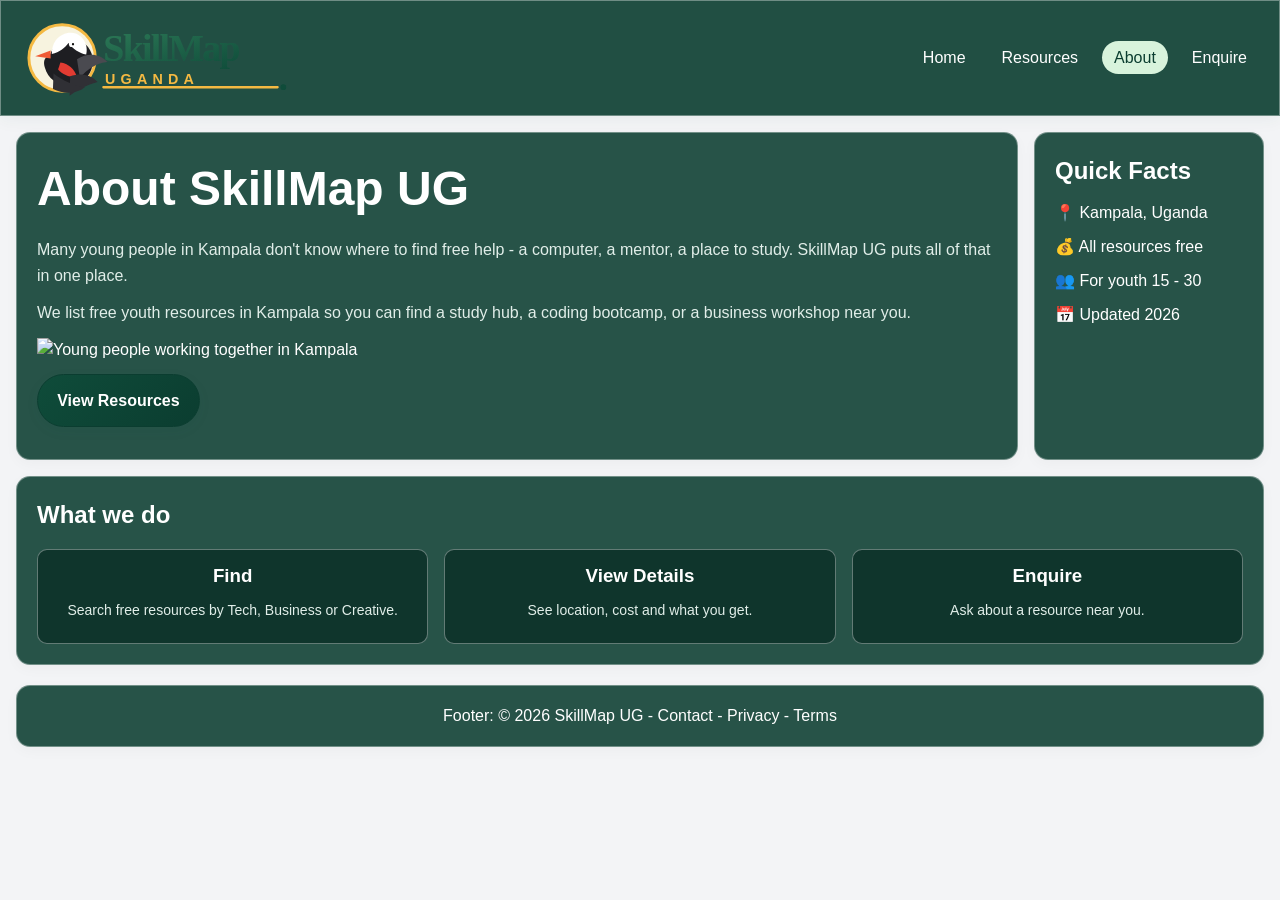
==== commit 724fcd17: "Add Week 4 README" ====
--- a/about.html
+++ b/about.html
@@ -15,7 +15,7 @@
   </div>
 
   <header class="header">
-    <a href="index.html" class="logo"><img src="assets/skillmaplogo.jpg" alt=""><span>SkillMap UG</span></a>
+    <a href="index.html" class="logo" aria-label="SkillMap UG home"><img src="assets/skillmap-wordmark.svg" alt="SkillMap Uganda"></a>
     <nav class="nav" aria-label="Main Navigation">
       <ul>
         <li><a href="index.html">Home</a></li>
--- a/style.css
+++ b/style.css
@@ -44,18 +44,22 @@
 .logo {
   display: inline-flex;
   align-items: center;
-  gap: 10px;
+  gap: 6px;
   text-decoration: none;
   font-weight: 700;
   color: var(--white);
   letter-spacing: 0.02em;
-}
-.logo span { font-size: 1.05rem; }
+  font-family: Georgia, "Times New Roman", serif;
+  font-size: 1.35rem;
+  letter-spacing: -0.02em;
+}
+.logo span { font-size: 1.35rem; }
 .logo img {
-  width: 38px;
-  height: 48px;
+  width: 300px;
+  height: 86px;
   object-fit: contain;
-  border-radius: 4px;
+  border-radius: 0;
+  box-shadow: none;
 }
 .nav ul {
   list-style: none;
@@ -365,11 +369,11 @@
   position: absolute;
   right: 16px;
   top: 27px;
+  transform: translateY(-50%);
   min-width: 27px;
   height: 27px;
   display: grid;
   place-items: center;
-  transform: translateY(-50%);
   border: 1px solid #d7dfdb;
   border-bottom-width: 3px;
   border-radius: 7px;
@@ -473,11 +477,11 @@
   position: absolute;
   right: 16px;
   top: 27px;
+  transform: translateY(-50%);
   min-width: 27px;
   height: 27px;
   display: grid;
   place-items: center;
-  transform: translateY(-50%);
   border: 1px solid #d7dfdb;
   border-bottom-width: 3px;
   border-radius: 7px;
@@ -581,11 +585,11 @@
   position: absolute;
   right: 16px;
   top: 27px;
+  transform: translateY(-50%);
   min-width: 27px;
   height: 27px;
   display: grid;
   place-items: center;
-  transform: translateY(-50%);
   border: 1px solid #d7dfdb;
   border-bottom-width: 3px;
   border-radius: 7px;
@@ -689,11 +693,11 @@
   position: absolute;
   right: 16px;
   top: 27px;
+  transform: translateY(-50%);
   min-width: 27px;
   height: 27px;
   display: grid;
   place-items: center;
-  transform: translateY(-50%);
   border: 1px solid #d7dfdb;
   border-bottom-width: 3px;
   border-radius: 7px;
@@ -797,11 +801,11 @@
   position: absolute;
   right: 16px;
   top: 27px;
+  transform: translateY(-50%);
   min-width: 27px;
   height: 27px;
   display: grid;
   place-items: center;
-  transform: translateY(-50%);
   border: 1px solid #d7dfdb;
   border-bottom-width: 3px;
   border-radius: 7px;
@@ -905,11 +909,11 @@
   position: absolute;
   right: 16px;
   top: 27px;
+  transform: translateY(-50%);
   min-width: 27px;
   height: 27px;
   display: grid;
   place-items: center;
-  transform: translateY(-50%);
   border: 1px solid #d7dfdb;
   border-bottom-width: 3px;
   border-radius: 7px;
@@ -1013,11 +1017,11 @@
   position: absolute;
   right: 16px;
   top: 27px;
+  transform: translateY(-50%);
   min-width: 27px;
   height: 27px;
   display: grid;
   place-items: center;
-  transform: translateY(-50%);
   border: 1px solid #d7dfdb;
   border-bottom-width: 3px;
   border-radius: 7px;
@@ -1121,11 +1125,11 @@
   position: absolute;
   right: 16px;
   top: 27px;
+  transform: translateY(-50%);
   min-width: 27px;
   height: 27px;
   display: grid;
   place-items: center;
-  transform: translateY(-50%);
   border: 1px solid #d7dfdb;
   border-bottom-width: 3px;
   border-radius: 7px;
@@ -1229,11 +1233,11 @@
   position: absolute;
   right: 16px;
   top: 27px;
+  transform: translateY(-50%);
   min-width: 27px;
   height: 27px;
   display: grid;
   place-items: center;
-  transform: translateY(-50%);
   border: 1px solid #d7dfdb;
   border-bottom-width: 3px;
   border-radius: 7px;
@@ -1337,11 +1341,11 @@
   position: absolute;
   right: 16px;
   top: 27px;
+  transform: translateY(-50%);
   min-width: 27px;
   height: 27px;
   display: grid;
   place-items: center;
-  transform: translateY(-50%);
   border: 1px solid #d7dfdb;
   border-bottom-width: 3px;
   border-radius: 7px;
@@ -1445,11 +1449,11 @@
   position: absolute;
   right: 16px;
   top: 27px;
+  transform: translateY(-50%);
   min-width: 27px;
   height: 27px;
   display: grid;
   place-items: center;
-  transform: translateY(-50%);
   border: 1px solid #d7dfdb;
   border-bottom-width: 3px;
   border-radius: 7px;
@@ -1553,11 +1557,11 @@
   position: absolute;
   right: 16px;
   top: 27px;
+  transform: translateY(-50%);
   min-width: 27px;
   height: 27px;
   display: grid;
   place-items: center;
-  transform: translateY(-50%);
   border: 1px solid #d7dfdb;
   border-bottom-width: 3px;
   border-radius: 7px;
@@ -1661,11 +1665,11 @@
   position: absolute;
   right: 16px;
   top: 27px;
+  transform: translateY(-50%);
   min-width: 27px;
   height: 27px;
   display: grid;
   place-items: center;
-  transform: translateY(-50%);
   border: 1px solid #d7dfdb;
   border-bottom-width: 3px;
   border-radius: 7px;
@@ -1769,11 +1773,11 @@
   position: absolute;
   right: 16px;
   top: 27px;
+  transform: translateY(-50%);
   min-width: 27px;
   height: 27px;
   display: grid;
   place-items: center;
-  transform: translateY(-50%);
   border: 1px solid #d7dfdb;
   border-bottom-width: 3px;
   border-radius: 7px;
@@ -1877,11 +1881,11 @@
   position: absolute;
   right: 16px;
   top: 27px;
+  transform: translateY(-50%);
   min-width: 27px;
   height: 27px;
   display: grid;
   place-items: center;
-  transform: translateY(-50%);
   border: 1px solid #d7dfdb;
   border-bottom-width: 3px;
   border-radius: 7px;
@@ -1985,11 +1989,11 @@
   position: absolute;
   right: 16px;
   top: 27px;
+  transform: translateY(-50%);
   min-width: 27px;
   height: 27px;
   display: grid;
   place-items: center;
-  transform: translateY(-50%);
   border: 1px solid #d7dfdb;
   border-bottom-width: 3px;
   border-radius: 7px;
